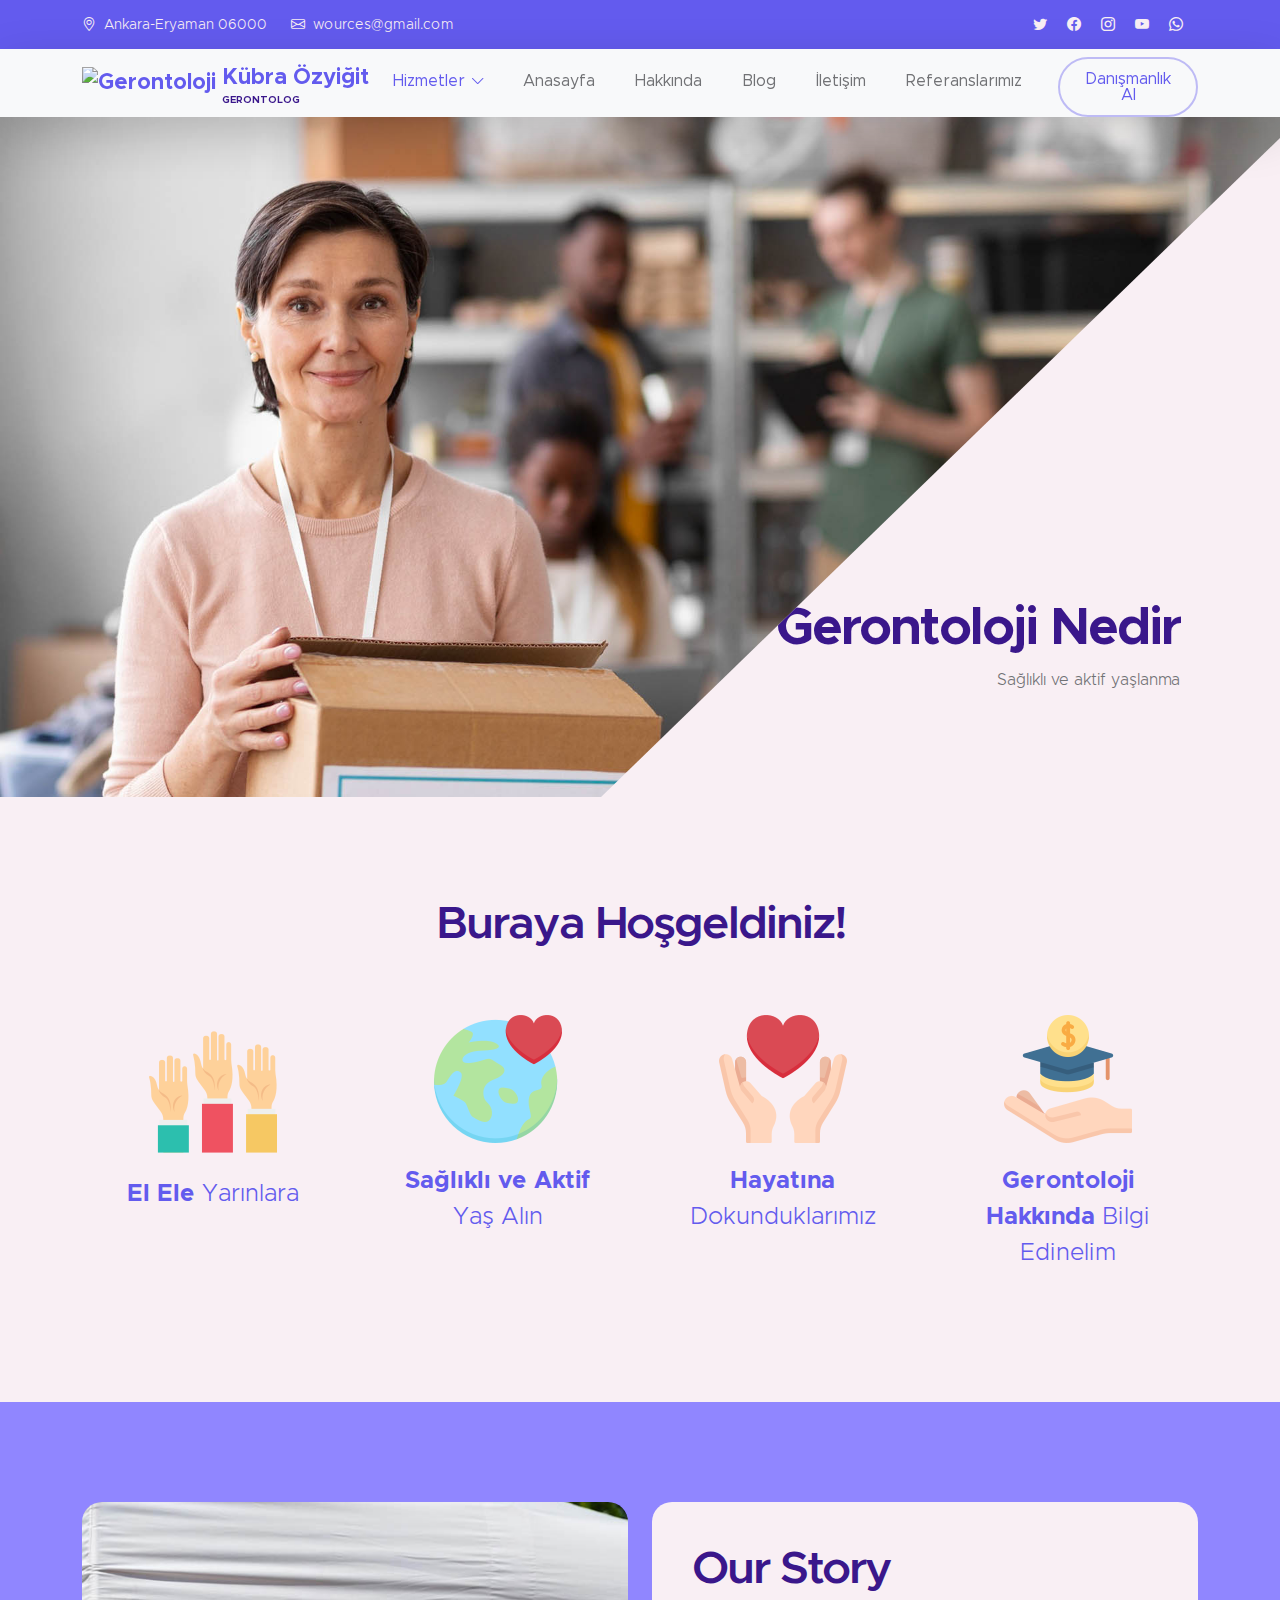
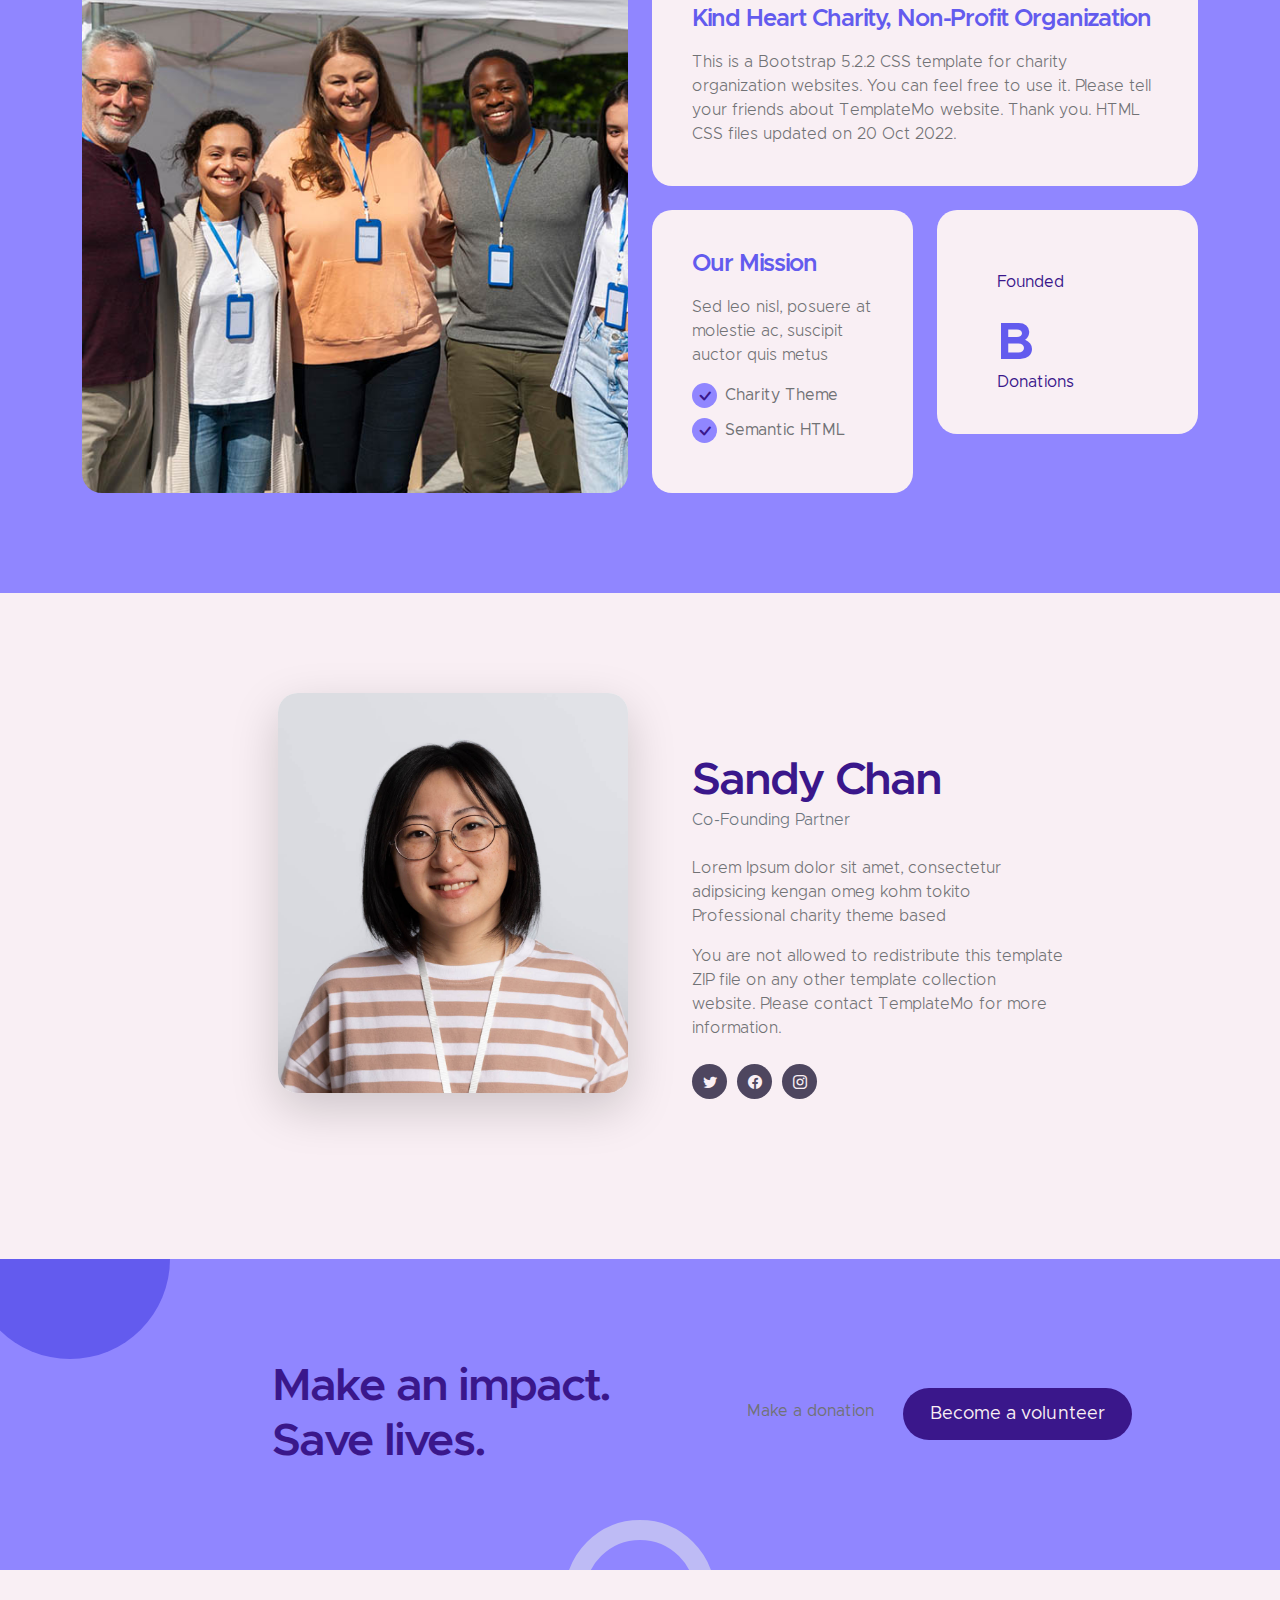
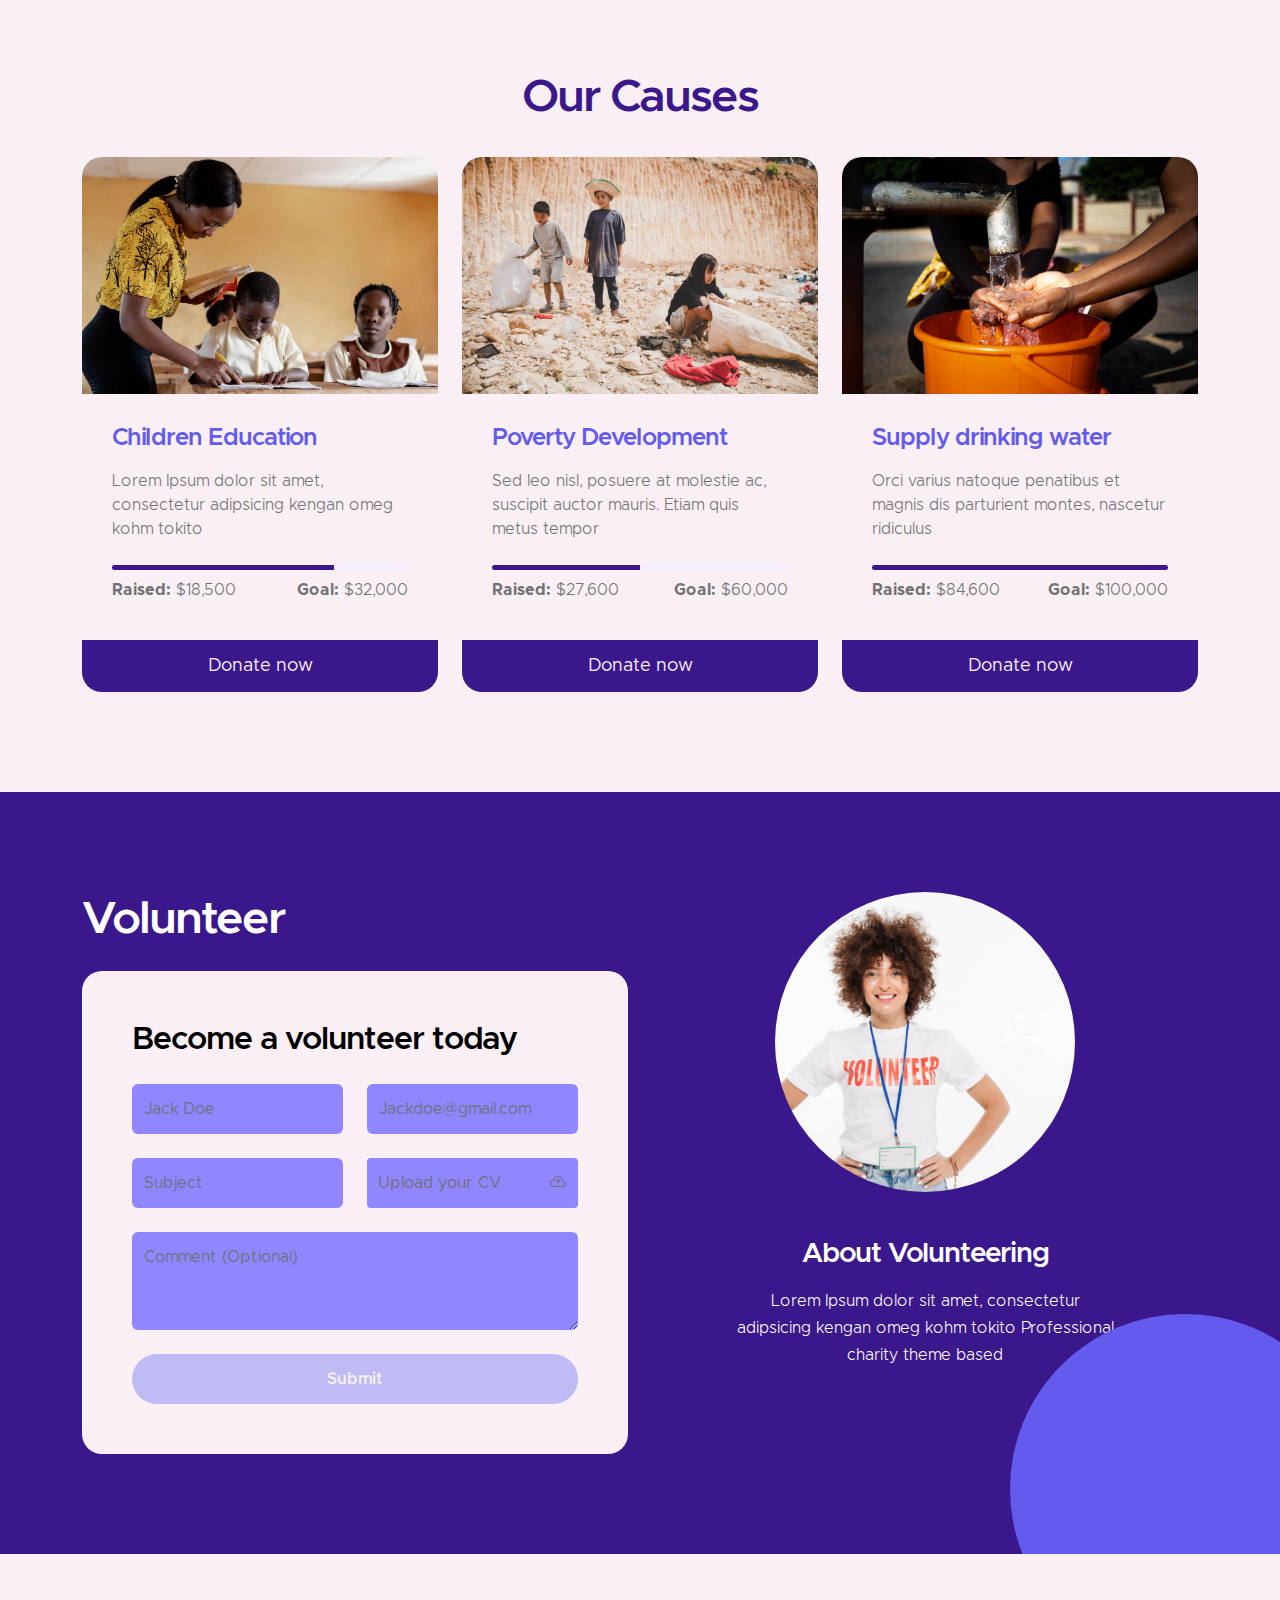
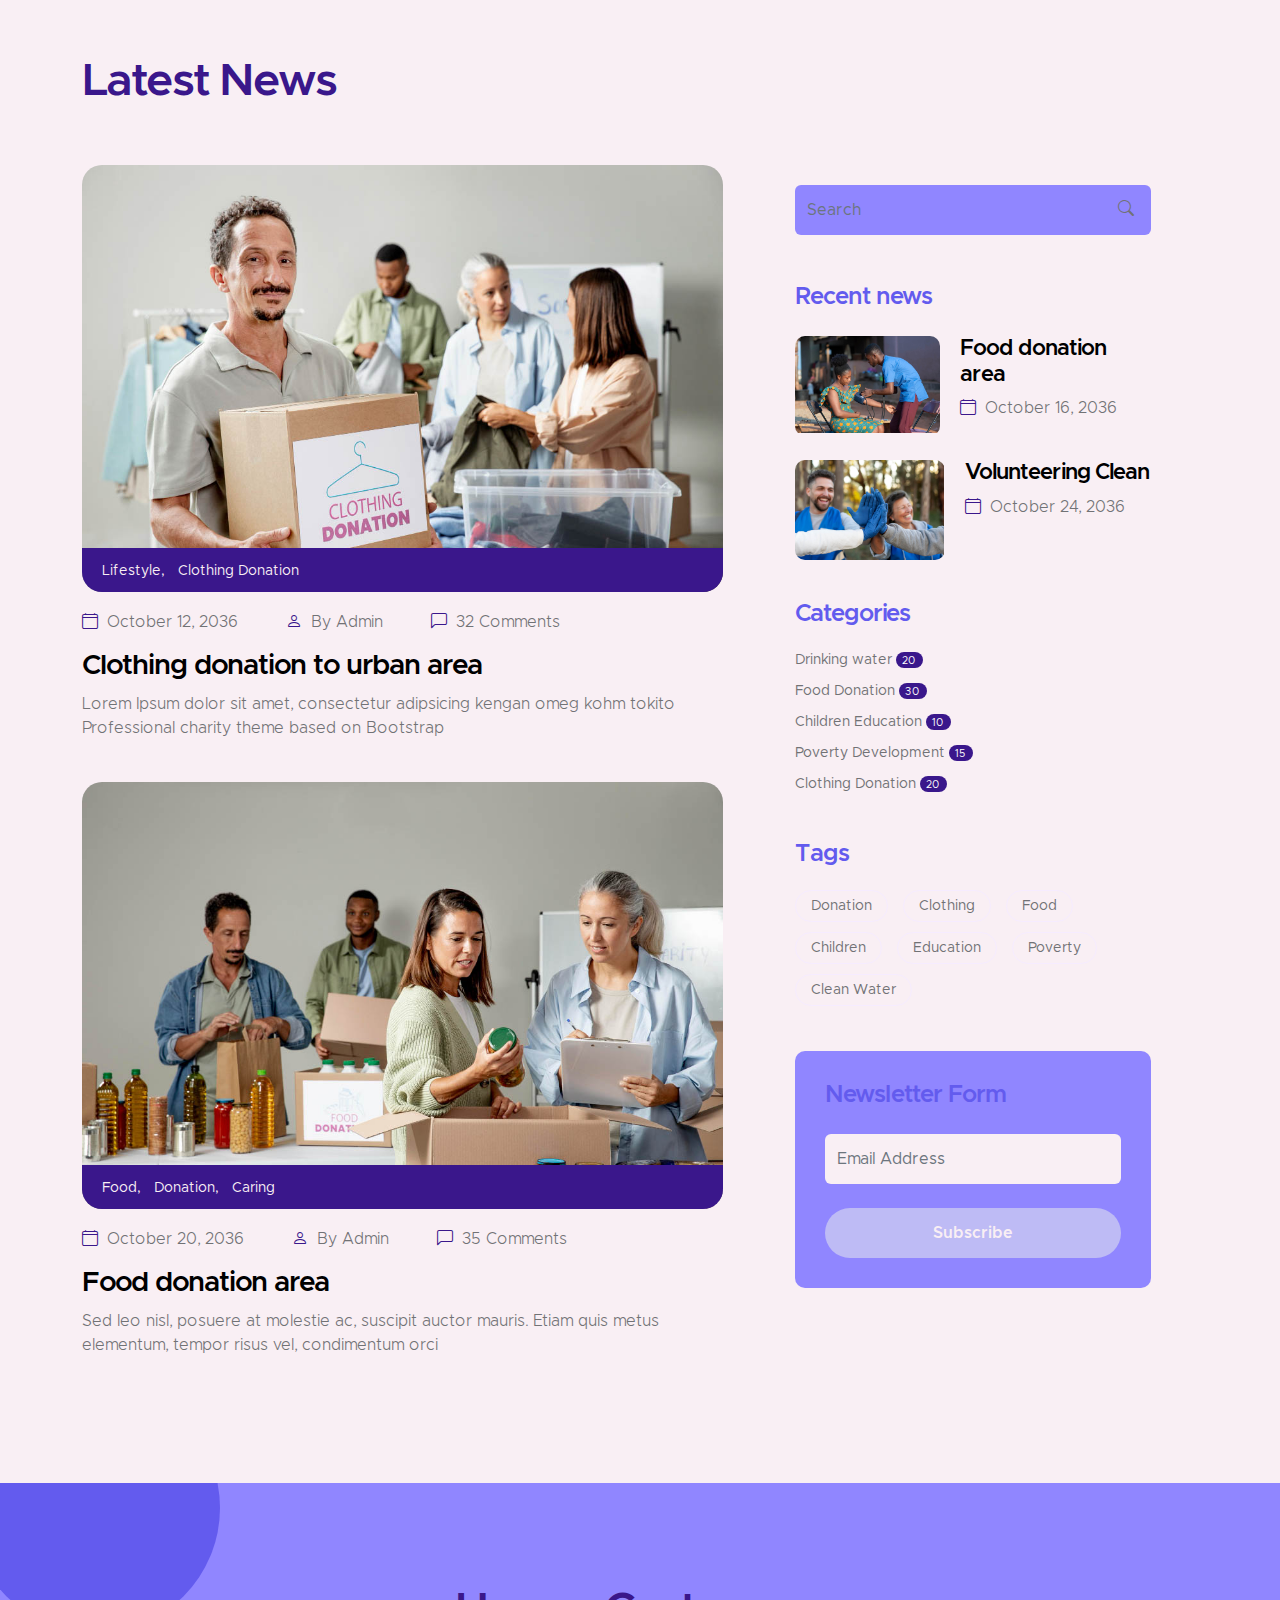
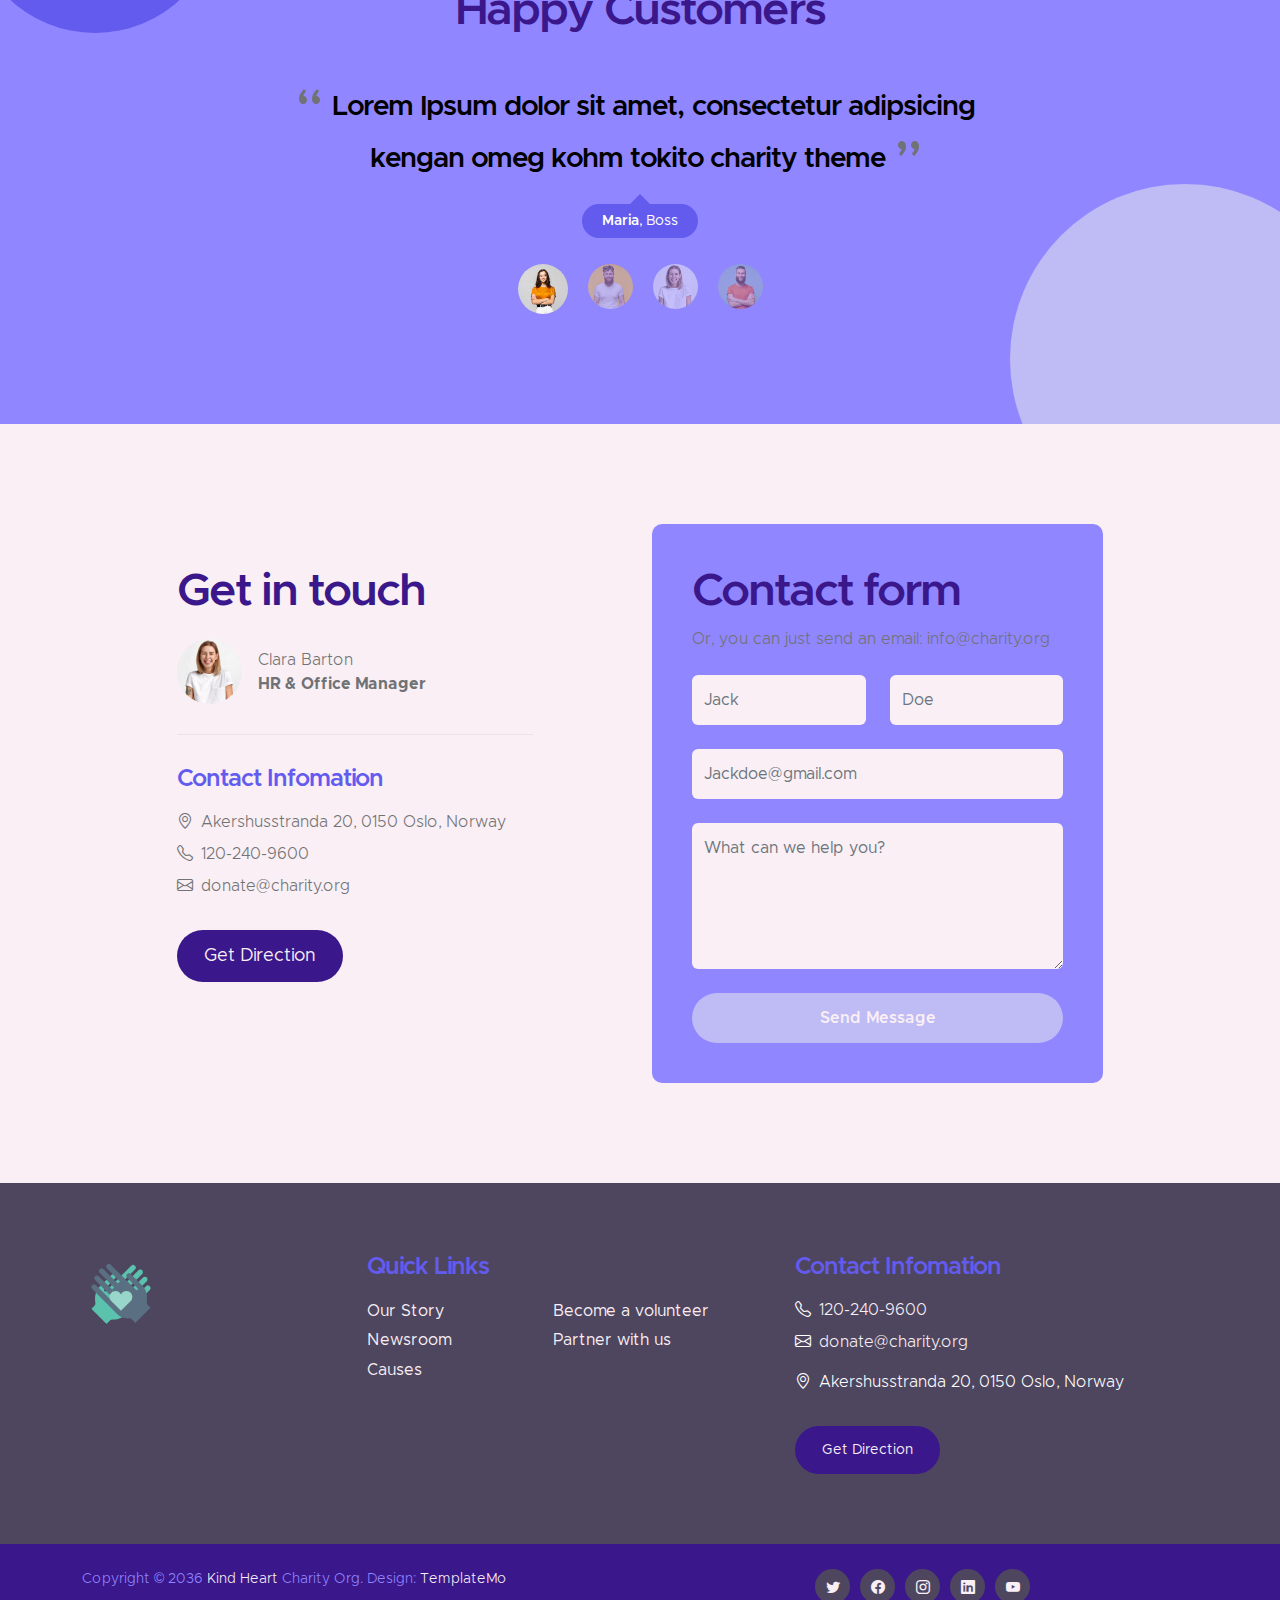
==== index.html @ ab6db96e "Add files via upload" ====
<!doctype html>
<html lang="en">
    <head>
        <meta charset="utf-8">
        <meta name="viewport" content="width=device-width, initial-scale=1">

        <meta name="description" content="">
        <meta name="author" content="">

        <title>Template_1 Bootstrap 5.2.2 CSS</title>

        <!-- CSS FILES -->        
        <link href="css/bootstrap.min.css" rel="stylesheet">

        <link href="css/bootstrap-icons.css" rel="stylesheet">

        <link href="css/index1.css" rel="stylesheet">

    </head>
    
    <body id="section_1">

        <header class="site-header">
            <div class="container">
                <div class="row">
                    
                    <div class="col-lg-8 col-12 d-flex flex-wrap">
                        <p class="d-flex me-4 mb-0">
                            <i class="bi-geo-alt me-2"></i>
                            Ankara-Eryaman 06000
                        </p>

                        <p class="d-flex mb-0">
                            <i class="bi-envelope me-2"></i>

                            <a href="mailto:info@company.com">
                                wources@gmail.com
                            </a>
                        </p>
                    </div>

                    <div class="col-lg-3 col-12 ms-auto d-lg-block d-none">
                        <ul class="social-icon">
                            <li class="social-icon-item">
                                <a href="#" class="social-icon-link bi-twitter"></a>
                            </li>
                            <li class="social-icon-item">
                                <a href="#" class="social-icon-link bi-facebook"></a>
                            </li>
                            <li class="social-icon-item">
                                <a href="#" class="social-icon-link bi-instagram"></a>
                            </li>
                            <li class="social-icon-item">
                                <a href="#" class="social-icon-link bi-youtube"></a>
                            </li>
                            <li class="social-icon-item">
                                <a href="https://www.google.com.tr/" class="social-icon-link bi-whatsapp"></a>
                            </li>
                        </ul>
                    </div>
                </div>
            </div>
        </header>


        <nav class="navbar navbar-expand-lg bg-light shadow-lg">
            <div class="container">
                <a class="navbar-brand" href="index.html">
                    <img src="images/logo.gif" class="logo img-fluid" alt="Gerontoloji">
                    <span>
                        Kübra Özyiğit
                        <small>Gerontolog</small>
                    </span>
                </a>

                <button class="navbar-toggler" type="button" data-bs-toggle="collapse" data-bs-target="#navbarNav" aria-controls="navbarNav" aria-expanded="false" aria-label="Toggle navigation">
                    <span class="navbar-toggler-icon"></span>
                </button>
                <div class="collapse navbar-collapse" id="navbarNav">
                    <ul class="navbar-nav ms-auto">
					
					<li class="nav-item dropdown">
                            <a class="nav-link click-scroll dropdown-toggle" href="#section_5" id="navbarLightDropdownMenuLink" role="button" data-bs-toggle="dropdown" aria-expanded="false">Hizmetler</a>

                            <ul class="dropdown-menu dropdown-menu-light" aria-labelledby="navbarLightDropdownMenuLink">
                                
								<li><a class="dropdown-item" href="news-detail.html">Yüzyüze Danışmanlık</a></li>
                                <li><a class="dropdown-item" href="news-detail.html">Uzaktan Danışmanlık</a></li>
								<li><a class="dropdown-item" href="news-detail.html">Offline Danışmanlık</a></li>
								<li><a class="dropdown-item" href="news-detail.html">Yaşlı yakınınlarına psikososyal danışmanlık</a></li>
								<li><a class="dropdown-item" href="news-detail.html">Aktif ve Sağlıklı Yaşlanma Danışmanlığı</a></li>
								<li><a class="dropdown-item" href="news.html">Yaşlılıkta Beslenme Danışmanlığı</a></li>
                            </ul>
                        </li>
                        <li class="nav-item">
                            <a class="nav-link click-scroll" href="#top">Anasayfa</a>
                        </li>

                        <li class="nav-item">
                            <a class="nav-link click-scroll" href="#section_2">Hakkında</a>
                        </li>

                        <li class="nav-item">
                            <a class="nav-link click-scroll" href="#section_3">Blog</a>
                        </li>

                        <li class="nav-item">
                            <a class="nav-link click-scroll" href="#section_4">İletişim</a>
                        </li>

                        <li class="nav-item">
                            <a class="nav-link click-scroll" href="#section_6">Referanslarımız</a>
                        </li>

                        <li class="nav-item ms-3">
                            <a class="nav-link custom-btn custom-border-btn btn" href="donate.html">Danışmanlık Al</a>
                        </li>
                    </ul>
                </div>
            </div>
        </nav>

        <main>

            <section class="hero-section hero-section-full-height">
                <div class="container-fluid">
                    <div class="row">

                        <div class="col-lg-12 col-12 p-0">
                            <div id="hero-slide" class="carousel carousel-fade slide" data-bs-ride="carousel">
                                <div class="carousel-inner">
                                    <div class="carousel-item active">
                                        <img src="images/slide/volunteer-helping-with-donation-box.jpg" class="carousel-image img-fluid" alt="...">
                                        
                                        <div class="carousel-caption d-flex flex-column justify-content-end">
                                            <h1>Gerontoloji Nedir</h1>
                                            
                                            <p>Sağlıklı ve aktif yaşlanma</p>
                                        </div>
                                    </div>

                                    <div class="carousel-item">
                                        <img src="images/slide/medium-shot-people-collecting-donations.jpg" class="carousel-image img-fluid" alt="...">
                                        
                                        <div class="carousel-caption d-flex flex-column justify-content-end">
                                            <h1>Danışmanlık</h1>
                                            
                                            <p>Neden gerontolojik danışmanlık almalıyız?</p>
                                        </div>
                                    </div>

                                    <div class="carousel-item">
                                        <img src="images/slide/tomkedi.jpg" class="carousel-image img-fluid" alt="...">
                                        
                                        <div class="carousel-caption d-flex flex-column justify-content-end">
                                            <h1>HEY BU BİR KEDİ!</h1>
                                            
                                            <p>Sanırım burada bir kedi var</p>
                                        </div>
                                    </div>
                                </div>

                                <button class="carousel-control-prev" type="button" data-bs-target="#hero-slide" data-bs-slide="prev">
                                    <span class="carousel-control-prev-icon" aria-hidden="true"></span>
                                    <span class="visually-hidden">Previous</span>
                                </button>

                                <button class="carousel-control-next" type="button" data-bs-target="#hero-slide" data-bs-slide="next">
                                    <span class="carousel-control-next-icon" aria-hidden="true"></span>
                                    <span class="visually-hidden">Next</span>
                                </button>
                            </div>
                        </div>

                    </div>
                </div>
            </section>


            <section class="section-padding">
                <div class="container">
                    <div class="row">

                        <div class="col-lg-10 col-12 text-center mx-auto">
                            <h2 class="mb-5">Buraya Hoşgeldiniz!</h2>
                        </div>

                        <div class="col-lg-3 col-md-6 col-12 mb-4 mb-lg-0">
                            <div class="featured-block d-flex justify-content-center align-items-center">
                                <a href="donate.html" class="d-block">
                                    <img src="images/icons/hands.png" class="featured-block-image img-fluid" alt="">

                                    <p class="featured-block-text"><strong>El Ele </strong> Yarınlara</p> 
                                </a>
                            </div>
                        </div>

                        <div class="col-lg-3 col-md-6 col-12 mb-4 mb-lg-0 mb-md-4">
                            <div class="featured-block d-flex justify-content-center align-items-center">
                                <a href="donate.html" class="d-block">
                                    <img src="images/icons/heart.png" class="featured-block-image img-fluid" alt="">

                                    <p class="featured-block-text"><strong>Sağlıklı ve Aktif </strong> Yaş Alın</p>
                                </a>
                            </div>
                        </div>

                        <div class="col-lg-3 col-md-6 col-12 mb-4 mb-lg-0 mb-md-4">
                            <div class="featured-block d-flex justify-content-center align-items-center">
                                <a href="donate.html" class="d-block">
                                    <img src="images/icons/receive.png" class="featured-block-image img-fluid" alt="">

                                    <p class="featured-block-text"><strong>Hayatına </strong>Dokunduklarımız </p>
                                </a>
                            </div>
                        </div>

                        <div class="col-lg-3 col-md-6 col-12 mb-4 mb-lg-0">
                            <div class="featured-block d-flex justify-content-center align-items-center">
                                <a href="donate.html" class="d-block">
                                    <img src="images/icons/scholarship.png" class="featured-block-image img-fluid" alt="">

                                    <p class="featured-block-text"><strong>Gerontoloji  Hakkında  </strong> Bilgi Edinelim</p>
                                </a>
                            </div>
                        </div>

                    </div>
                </div>
            </section>

            <section class="section-padding section-bg" id="section_2">
                <div class="container">
                    <div class="row">

                        <div class="col-lg-6 col-12 mb-5 mb-lg-0">
                            <img src="images/group-people-volunteering-foodbank-poor-people.jpg" class="custom-text-box-image img-fluid" alt="eheh">
                        </div>

                        <div class="col-lg-6 col-12">
                            <div class="custom-text-box">
                                <h2 class="mb-2">Our Story</h2>

                                <h5 class="mb-3">Kind Heart Charity, Non-Profit Organization</h5>

                                <p class="mb-0">This is a Bootstrap 5.2.2 CSS template for charity organization websites. You can feel free to use it. Please tell your friends about TemplateMo website. Thank you. HTML CSS files updated on 20 Oct 2022.</p>
                            </div>
                            
                            <div class="row">
                                <div class="col-lg-6 col-md-6 col-12">
                                    <div class="custom-text-box mb-lg-0">
                                        <h5 class="mb-3">Our Mission</h5>

                                        <p>Sed leo nisl, posuere at molestie ac, suscipit auctor quis metus</p>

                                        <ul class="custom-list mt-2">
                                            <li class="custom-list-item d-flex">
                                                <i class="bi-check custom-text-box-icon me-2"></i>
                                                Charity Theme
                                            </li>

                                            <li class="custom-list-item d-flex">
                                                <i class="bi-check custom-text-box-icon me-2"></i>
                                                Semantic HTML
                                            </li>
                                        </ul>
                                    </div>
                                </div>

                                <div class="col-lg-6 col-md-6 col-12">
                                    <div class="custom-text-box d-flex flex-wrap d-lg-block mb-lg-0">
                                        <div class="counter-thumb"> 
                                            <div class="d-flex">
                                                <span class="counter-number" data-from="1" data-to="2024" data-speed="1000"></span>
                                                <span class="counter-number-text"></span>
                                            </div>

                                            <span class="counter-text">Founded</span>
                                        </div> 

                                        <div class="counter-thumb mt-4"> 
                                            <div class="d-flex">
                                                <span class="counter-number" data-from="1" data-to="999" data-speed="1000"></span>
                                                <span class="counter-number-text">B</span>
                                            </div>

                                            <span class="counter-text">Donations</span>
                                        </div> 
                                    </div>
                                </div>
                            </div>
                        </div>

                    </div>
                </div>
            </section>


            <section class="about-section section-padding">
                <div class="container">
                    <div class="row">

                        <div class="col-lg-6 col-md-5 col-12">
                            <img src="images/portrait-volunteer-who-organized-donations-charity.jpg" class="about-image ms-lg-auto bg-light shadow-lg img-fluid" alt="">
                        </div>

                        <div class="col-lg-5 col-md-7 col-12">
                            <div class="custom-text-block">
                                <h2 class="mb-0">Sandy Chan</h2>

                                <p class="text-muted mb-lg-4 mb-md-4">Co-Founding Partner</p>

                                <p>Lorem Ipsum dolor sit amet, consectetur adipsicing kengan omeg kohm tokito Professional charity theme based</p>

                                <p>You are not allowed to redistribute this template ZIP file on any other template collection website. Please contact TemplateMo for more information.</p>

                                <ul class="social-icon mt-4">
                                    <li class="social-icon-item">
                                        <a href="#" class="social-icon-link bi-twitter"></a>
                                    </li>

                                    <li class="social-icon-item">
                                        <a href="#" class="social-icon-link bi-facebook"></a>
                                    </li>

                                    <li class="social-icon-item">
                                        <a href="#" class="social-icon-link bi-instagram"></a>
                                    </li>
                                </ul>
                            </div>
                        </div>

                    </div>
                </div>
            </section>

            <section class="cta-section section-padding section-bg">
                <div class="container">
                    <div class="row justify-content-center align-items-center">

                        <div class="col-lg-5 col-12 ms-auto">
                            <h2 class="mb-0">Make an impact. <br> Save lives.</h2>
                        </div>

                        <div class="col-lg-5 col-12">
                            <a href="#" class="me-4">Make a donation</a>

                            <a href="#section_4" class="custom-btn btn smoothscroll">Become a volunteer</a>
                        </div>

                    </div>
                </div>
            </section>


            <section class="section-padding" id="section_3">
                <div class="container">
                    <div class="row">

                        <div class="col-lg-12 col-12 text-center mb-4">
                            <h2>Our Causes</h2>
                        </div>

                        <div class="col-lg-4 col-md-6 col-12 mb-4 mb-lg-0">
                            <div class="custom-block-wrap">
                                <img src="images/causes/group-african-kids-paying-attention-class.jpg" class="custom-block-image img-fluid" alt="">

                                <div class="custom-block">
                                    <div class="custom-block-body">
                                        <h5 class="mb-3">Children Education</h5>

                                        <p>Lorem Ipsum dolor sit amet, consectetur adipsicing kengan omeg kohm tokito</p>

                                        <div class="progress mt-4">
                                            <div class="progress-bar w-75" role="progressbar" aria-valuenow="75" aria-valuemin="0" aria-valuemax="100"></div>
                                        </div>

                                        <div class="d-flex align-items-center my-2">
                                            <p class="mb-0">
                                                <strong>Raised:</strong>
                                                $18,500
                                            </p>

                                            <p class="ms-auto mb-0">
                                                <strong>Goal:</strong>
                                                $32,000
                                            </p>
                                        </div>
                                    </div>

                                    <a href="donate.html" class="custom-btn btn">Donate now</a>
                                </div>
                            </div>
                        </div>

                        <div class="col-lg-4 col-md-6 col-12 mb-4 mb-lg-0">
                            <div class="custom-block-wrap">
                                <img src="images/causes/poor-child-landfill-looks-forward-with-hope.jpg" class="custom-block-image img-fluid" alt="">

                                <div class="custom-block">
                                    <div class="custom-block-body">
                                        <h5 class="mb-3">Poverty Development</h5>

                                        <p>Sed leo nisl, posuere at molestie ac, suscipit auctor mauris. Etiam quis metus tempor</p>

                                        <div class="progress mt-4">
                                            <div class="progress-bar w-50" role="progressbar" aria-valuenow="50" aria-valuemin="0" aria-valuemax="100"></div>
                                        </div>

                                        <div class="d-flex align-items-center my-2">
                                            <p class="mb-0">
                                                <strong>Raised:</strong>
                                                $27,600
                                            </p>

                                            <p class="ms-auto mb-0">
                                                <strong>Goal:</strong>
                                                $60,000
                                            </p>
                                        </div>
                                    </div>

                                    <a href="donate.html" class="custom-btn btn">Donate now</a>
                                </div>
                            </div>
                        </div>

                        <div class="col-lg-4 col-md-6 col-12">
                            <div class="custom-block-wrap">
                                <img src="images/causes/african-woman-pouring-water-recipient-outdoors.jpg" class="custom-block-image img-fluid" alt="">

                                <div class="custom-block">
                                    <div class="custom-block-body">
                                        <h5 class="mb-3">Supply drinking water</h5>

                                        <p>Orci varius natoque penatibus et magnis dis parturient montes, nascetur ridiculus</p>

                                        <div class="progress mt-4">
                                            <div class="progress-bar w-100" role="progressbar" aria-valuenow="100" aria-valuemin="0" aria-valuemax="100"></div>
                                        </div>

                                        <div class="d-flex align-items-center my-2">
                                            <p class="mb-0">
                                                <strong>Raised:</strong>
                                                $84,600
                                            </p>

                                            <p class="ms-auto mb-0">
                                                <strong>Goal:</strong>
                                                $100,000
                                            </p>
                                        </div>
                                    </div>

                                    <a href="donate.html" class="custom-btn btn">Donate now</a>
                                </div>
                            </div>
                        </div>

                    </div>
                </div>
            </section>

            <section class="volunteer-section section-padding" id="section_4">
                <div class="container">
                    <div class="row">

                        <div class="col-lg-6 col-12">
                            <h2 class="text-white mb-4">Volunteer</h2>

                            <form class="custom-form volunteer-form mb-5 mb-lg-0" action="#" method="post" role="form">
                                <h3 class="mb-4">Become a volunteer today</h3>

                                <div class="row">
                                    <div class="col-lg-6 col-12">
                                        <input type="text" name="volunteer-name" id="volunteer-name" class="form-control" placeholder="Jack Doe" required>
                                    </div>

                                    <div class="col-lg-6 col-12">    
                                        <input type="email" name="volunteer-email" id="volunteer-email" pattern="[^ @]*@[^ @]*" class="form-control" placeholder="Jackdoe@gmail.com" required>
                                    </div>

                                    <div class="col-lg-6 col-12">
                                        <input type="text" name="volunteer-subject" id="volunteer-subject" class="form-control" placeholder="Subject" required>
                                    </div>

                                    <div class="col-lg-6 col-12">
                                        <div class="input-group input-group-file">
                                            <input type="file" class="form-control" id="inputGroupFile02">
                                            
                                            <label class="input-group-text" for="inputGroupFile02">Upload your CV</label>

                                            <i class="bi-cloud-arrow-up ms-auto"></i>
                                        </div>
                                    </div>
                                </div>

                                <textarea name="volunteer-message" rows="3" class="form-control" id="volunteer-message" placeholder="Comment (Optional)"></textarea>

                                <button type="submit" class="form-control">Submit</button>
                            </form>
                        </div>

                        <div class="col-lg-6 col-12">
                            <img src="images/smiling-casual-woman-dressed-volunteer-t-shirt-with-badge.jpg" class="volunteer-image img-fluid" alt="">

                            <div class="custom-block-body text-center">
                                <h4 class="text-white mt-lg-3 mb-lg-3">About Volunteering</h4>

                                <p class="text-white">Lorem Ipsum dolor sit amet, consectetur adipsicing kengan omeg kohm tokito Professional charity theme based</p>
                            </div>
                        </div>

                    </div>
                </div>
            </section>

            <section class="news-section section-padding" id="section_5">
                <div class="container">
                    <div class="row">

                        <div class="col-lg-12 col-12 mb-5">
                            <h2>Latest News</h2>
                        </div>

                        <div class="col-lg-7 col-12">
                            <div class="news-block">
                                <div class="news-block-top">
                                    <a href="news-detail.html">
                                        <img src="images/news/medium-shot-volunteers-with-clothing-donations.jpg" class="news-image img-fluid" alt="">
                                    </a>

                                    <div class="news-category-block">
                                        <a href="#" class="category-block-link">
                                            Lifestyle,
                                        </a>

                                        <a href="#" class="category-block-link">
                                            Clothing Donation
                                        </a>
                                    </div>
                                </div>

                                <div class="news-block-info">
                                    <div class="d-flex mt-2">
                                        <div class="news-block-date">
                                            <p>
                                                <i class="bi-calendar4 custom-icon me-1"></i>
                                                October 12, 2036
                                            </p>
                                        </div>

                                        <div class="news-block-author mx-5">
                                            <p>
                                                <i class="bi-person custom-icon me-1"></i>
                                                By Admin
                                            </p>
                                        </div>

                                        <div class="news-block-comment">
                                            <p>
                                                <i class="bi-chat-left custom-icon me-1"></i>
                                                32 Comments
                                            </p>
                                        </div>
                                    </div>

                                    <div class="news-block-title mb-2">
                                        <h4><a href="news-detail.html" class="news-block-title-link">Clothing donation to urban area</a></h4>
                                    </div>

                                    <div class="news-block-body">
                                        <p>Lorem Ipsum dolor sit amet, consectetur adipsicing kengan omeg kohm tokito Professional charity theme based on Bootstrap</p>
                                    </div>
                                </div>
                            </div>

                            <div class="news-block mt-3">
                                <div class="news-block-top">
                                    <a href="news-detail.html">
                                        <img src="images/news/medium-shot-people-collecting-foodstuff.jpg" class="news-image img-fluid" alt="">
                                    </a>

                                    <div class="news-category-block">
                                        <a href="#" class="category-block-link">
                                            Food,
                                        </a>

                                        <a href="#" class="category-block-link">
                                            Donation,
                                        </a>

                                        <a href="#" class="category-block-link">
                                            Caring
                                        </a>
                                    </div>
                                </div>

                                <div class="news-block-info">
                                    <div class="d-flex mt-2">
                                        <div class="news-block-date">
                                            <p>
                                                <i class="bi-calendar4 custom-icon me-1"></i>
                                                October 20, 2036
                                            </p>
                                        </div>

                                        <div class="news-block-author mx-5">
                                            <p>
                                                <i class="bi-person custom-icon me-1"></i>
                                                By Admin
                                            </p>
                                        </div>

                                        <div class="news-block-comment">
                                            <p>
                                                <i class="bi-chat-left custom-icon me-1"></i>
                                                35 Comments
                                            </p>
                                        </div>
                                    </div>

                                    <div class="news-block-title mb-2">
                                        <h4><a href="news-detail.html" class="news-block-title-link">Food donation area</a></h4>
                                    </div>

                                    <div class="news-block-body">
                                        <p>Sed leo nisl, posuere at molestie ac, suscipit auctor mauris. Etiam quis metus elementum, tempor risus vel, condimentum orci</p>
                                    </div>
                                </div>
                            </div>
                        </div>

                        <div class="col-lg-4 col-12 mx-auto">
                            <form class="custom-form search-form" action="#" method="get" role="form">
                                <input name="search" type="search" class="form-control" id="search" placeholder="Search" aria-label="Search">

                                <button type="submit" class="form-control">
                                    <i class="bi-search"></i>
                                </button>
                            </form>

                            <h5 class="mt-5 mb-3">Recent news</h5>

                            <div class="news-block news-block-two-col d-flex mt-4">
                                <div class="news-block-two-col-image-wrap">
                                    <a href="news-detail.html">
                                        <img src="images/news/africa-humanitarian-aid-doctor.jpg" class="news-image img-fluid" alt="">
                                    </a>
                                </div>

                                <div class="news-block-two-col-info">
                                    <div class="news-block-title mb-2">
                                        <h6><a href="news-detail.html" class="news-block-title-link">Food donation area</a></h6>
                                    </div>

                                    <div class="news-block-date">
                                        <p>
                                            <i class="bi-calendar4 custom-icon me-1"></i>
                                            October 16, 2036
                                        </p>
                                    </div>
                                </div>
                            </div>

                            <div class="news-block news-block-two-col d-flex mt-4">
                                <div class="news-block-two-col-image-wrap">
                                    <a href="news-detail.html">
                                        <img src="images/news/close-up-happy-people-working-together.jpg" class="news-image img-fluid" alt="">
                                    </a>
                                </div>

                                <div class="news-block-two-col-info">
                                    <div class="news-block-title mb-2">
                                        <h6><a href="news-detail.html" class="news-block-title-link">Volunteering Clean</a></h6>
                                    </div>

                                    <div class="news-block-date">
                                        <p>
                                            <i class="bi-calendar4 custom-icon me-1"></i>
                                            October 24, 2036
                                        </p>
                                    </div>
                                </div>
                            </div>

                            <div class="category-block d-flex flex-column">
                                <h5 class="mb-3">Categories</h5>

                                <a href="#" class="category-block-link">
                                    Drinking water
                                    <span class="badge">20</span>
                                </a>

                                <a href="#" class="category-block-link">
                                    Food Donation
                                    <span class="badge">30</span>
                                </a>

                                <a href="#" class="category-block-link">
                                    Children Education
                                    <span class="badge">10</span>
                                </a>

                                <a href="#" class="category-block-link">
                                    Poverty Development
                                    <span class="badge">15</span>
                                </a>

                                <a href="#" class="category-block-link">
                                    Clothing Donation
                                    <span class="badge">20</span>
                                </a>
                            </div>

                            <div class="tags-block">
                                <h5 class="mb-3">Tags</h5>

                                <a href="#" class="tags-block-link">
                                    Donation
                                </a>

                                <a href="#" class="tags-block-link">
                                    Clothing
                                </a>

                                <a href="#" class="tags-block-link">
                                    Food
                                </a>

                                <a href="#" class="tags-block-link">
                                    Children
                                </a>

                                <a href="#" class="tags-block-link">
                                    Education
                                </a>

                                <a href="#" class="tags-block-link">
                                    Poverty
                                </a>

                                <a href="#" class="tags-block-link">
                                    Clean Water
                                </a>
                            </div>

                            <form class="custom-form subscribe-form" action="#" method="get" role="form">
                                <h5 class="mb-4">Newsletter Form</h5>

                                <input type="email" name="subscribe-email" id="subscribe-email" pattern="[^ @]*@[^ @]*" class="form-control" placeholder="Email Address" required>

                                <div class="col-lg-12 col-12">
                                    <button type="submit" class="form-control">Subscribe</button>
                                </div>
                            </form>
                        </div>

                    </div>
                </div>
            </section>


            <section class="testimonial-section section-padding section-bg">
                <div class="container">
                    <div class="row">

                        <div class="col-lg-8 col-12 mx-auto">
                            <h2 class="mb-lg-3">Happy Customers</h2>
                            
                                <div id="testimonial-carousel" class="carousel carousel-fade slide" data-bs-ride="carousel">

                                    <div class="carousel-inner">
                                        <div class="carousel-item active">
                                           <div class="carousel-caption">
                                                <h4 class="carousel-title">Lorem Ipsum dolor sit amet, consectetur adipsicing kengan omeg kohm tokito charity theme</h4>

                                                <small class="carousel-name"><span class="carousel-name-title">Maria</span>, Boss</small>
                                           </div>
                                        </div>

                                        <div class="carousel-item">
                                            <div class="carousel-caption">
                                                <h4 class="carousel-title">Sed leo nisl, posuere at molestie ac, suscipit auctor mauris quis metus tempor orci</h4>

                                                <small class="carousel-name"><span class="carousel-name-title">Thomas</span>, Partner</small>
                                            </div>
                                        </div>

                                        <div class="carousel-item">
                                            <div class="carousel-caption">
                                                <h4 class="carousel-title">Lorem Ipsum dolor sit amet, consectetur adipsicing kengan omeg kohm tokito charity theme</h4>

                                                <small class="carousel-name"><span class="carousel-name-title">Jane</span>, Advisor</small>
                                            </div>
                                        </div>

                                        <div class="carousel-item">
                                            <div class="carousel-caption">
                                                <h4 class="carousel-title">Sed leo nisl, posuere at molestie ac, suscipit auctor mauris quis metus tempor orci</h4>

                                                <small class="carousel-name"><span class="carousel-name-title">Bob</span>, Entreprenuer</small>
                                           </div>
                                        </div>

                                          <ol class="carousel-indicators">
                                               <li data-bs-target="#testimonial-carousel" data-bs-slide-to="0" class="active">
                                                    <img src="images/avatar/portrait-beautiful-young-woman-standing-grey-wall.jpg" class="img-fluid rounded-circle avatar-image" alt="avatar">
                                               </li>

                                               <li data-bs-target="#testimonial-carousel" data-bs-slide-to="1" class="">
                                                    <img src="images/avatar/portrait-young-redhead-bearded-male.jpg" class="img-fluid rounded-circle avatar-image" alt="avatar">
                                               </li>

                                               <li data-bs-target="#testimonial-carousel" data-bs-slide-to="2" class="">
                                                    <img src="images/avatar/pretty-blonde-woman-wearing-white-t-shirt.jpg" class="img-fluid rounded-circle avatar-image" alt="avatar">
                                               </li>

                                               <li data-bs-target="#testimonial-carousel" data-bs-slide-to="3" class="">
                                                    <img src="images/avatar/studio-portrait-emotional-happy-funny.jpg" class="img-fluid rounded-circle avatar-image" alt="avatar">
                                               </li>
                                          </ol>

                                 </div>
                            </div>
                        </div>

                    </div>
                </div>
            </section>


            <section class="contact-section section-padding" id="section_6">
                <div class="container">
                    <div class="row">

                        <div class="col-lg-4 col-12 ms-auto mb-5 mb-lg-0">
                            <div class="contact-info-wrap">
                                <h2>Get in touch</h2>

                                <div class="contact-image-wrap d-flex flex-wrap">
                                    <img src="images/avatar/pretty-blonde-woman-wearing-white-t-shirt.jpg" class="img-fluid avatar-image" alt="">

                                    <div class="d-flex flex-column justify-content-center ms-3">
                                        <p class="mb-0">Clara Barton</p>
                                        <p class="mb-0"><strong>HR & Office Manager</strong></p>
                                    </div>
                                </div>

                                <div class="contact-info">
                                    <h5 class="mb-3">Contact Infomation</h5>

                                    <p class="d-flex mb-2">
                                        <i class="bi-geo-alt me-2"></i>
                                        Akershusstranda 20, 0150 Oslo, Norway
                                    </p>

                                    <p class="d-flex mb-2">
                                        <i class="bi-telephone me-2"></i>

                                        <a href="tel: 120-240-9600">
                                            120-240-9600
                                        </a>
                                    </p>

                                    <p class="d-flex">
                                        <i class="bi-envelope me-2"></i>

                                        <a href="mailto:info@yourgmail.com">
                                            donate@charity.org
                                        </a>
                                    </p>

                                    <a href="#" class="custom-btn btn mt-3">Get Direction</a>
                                </div>
                            </div>
                        </div>

                        <div class="col-lg-5 col-12 mx-auto">
                            <form class="custom-form contact-form" action="#" method="post" role="form">
                                <h2>Contact form</h2>

                                <p class="mb-4">Or, you can just send an email:
                                    <a href="#">info@charity.org</a>
                                </p>
                                <div class="row">
                                    <div class="col-lg-6 col-md-6 col-12">
                                        <input type="text" name="first-name" id="first-name" class="form-control" placeholder="Jack" required>
                                    </div>

                                    <div class="col-lg-6 col-md-6 col-12">
                                        <input type="text" name="last-name" id="last-name" class="form-control" placeholder="Doe" required>
                                    </div>
                                </div>

                                <input type="email" name="email" id="email" pattern="[^ @]*@[^ @]*" class="form-control" placeholder="Jackdoe@gmail.com" required>

                                <textarea name="message" rows="5" class="form-control" id="message" placeholder="What can we help you?"></textarea>

                                <button type="submit" class="form-control">Send Message</button>
                            </form>
                        </div>

                    </div>
                </div>
            </section>
        </main>

        <footer class="site-footer">
            <div class="container">
                <div class="row">
                    <div class="col-lg-3 col-12 mb-4">
                        <img src="images/logo.png" class="logo img-fluid" alt="">
                    </div>

                    <div class="col-lg-4 col-md-6 col-12 mb-4">
                        <h5 class="site-footer-title mb-3">Quick Links</h5>

                        <ul class="footer-menu">
                            <li class="footer-menu-item"><a href="#" class="footer-menu-link">Our Story</a></li>

                            <li class="footer-menu-item"><a href="#" class="footer-menu-link">Newsroom</a></li>

                            <li class="footer-menu-item"><a href="#" class="footer-menu-link">Causes</a></li>

                            <li class="footer-menu-item"><a href="#" class="footer-menu-link">Become a volunteer</a></li>

                            <li class="footer-menu-item"><a href="#" class="footer-menu-link">Partner with us</a></li>
                        </ul>
                    </div>

                    <div class="col-lg-4 col-md-6 col-12 mx-auto">
                        <h5 class="site-footer-title mb-3">Contact Infomation</h5>

                        <p class="text-white d-flex mb-2">
                            <i class="bi-telephone me-2"></i>

                            <a href="tel: 120-240-9600" class="site-footer-link">
                                120-240-9600
                            </a>
                        </p>

                        <p class="text-white d-flex">
                            <i class="bi-envelope me-2"></i>

                            <a href="mailto:info@yourgmail.com" class="site-footer-link">
                                donate@charity.org
                            </a>
                        </p>

                        <p class="text-white d-flex mt-3">
                            <i class="bi-geo-alt me-2"></i>
                            Akershusstranda 20, 0150 Oslo, Norway
                        </p>

                        <a href="#" class="custom-btn btn mt-3">Get Direction</a>
                    </div>
                </div>
            </div>

            <div class="site-footer-bottom">
                <div class="container">
                    <div class="row">

                        <div class="col-lg-6 col-md-7 col-12">
                            <p class="copyright-text mb-0">Copyright © 2036 <a href="#">Kind Heart</a> Charity Org.
                        	Design: <a href="https://templatemo.com" target="_blank">TemplateMo</a></p>
                        </div>
                        
                        <div class="col-lg-6 col-md-5 col-12 d-flex justify-content-center align-items-center mx-auto">
                            <ul class="social-icon">
                                <li class="social-icon-item">
                                    <a href="#" class="social-icon-link bi-twitter"></a>
                                </li>

                                <li class="social-icon-item">
                                    <a href="#" class="social-icon-link bi-facebook"></a>
                                </li>

                                <li class="social-icon-item">
                                    <a href="#" class="social-icon-link bi-instagram"></a>
                                </li>

                                <li class="social-icon-item">
                                    <a href="#" class="social-icon-link bi-linkedin"></a>
                                </li>

                                <li class="social-icon-item">
                                    <a href="https://youtube.com/templatemo" class="social-icon-link bi-youtube"></a>
                                </li>
                            </ul>
                        </div>
                        
                    </div>
                </div>
            </div>
        </footer>

        <!-- JAVASCRIPT FILES -->
        <script src="js/jquery.min.js"></script>
        <script src="js/bootstrap.min.js"></script>
        <script src="js/jquery.sticky.js"></script>
        <script src="js/click-scroll.js"></script>
        <script src="js/counter.js"></script>
        <script src="js/custom.js"></script>

    </body>
</html>
---- css/index1.css ----
@font-face {
    font-family: 'Metropolis';
    src: url('../fonts/Metropolis/Metropolis-Regular.woff2') format('woff2'),
        url('../fonts/Metropolis/Metropolis-Regular.woff') format('woff');
    font-weight: normal;
    font-style: normal;
    font-display: swap;
}

@font-face {
    font-family: 'Metropolis';
    src: url('../fonts/Metropolis/Metropolis-Light.woff2') format('woff2'),
        url('../fonts/Metropolis/Metropolis-Light.woff') format('woff');
    font-weight: 300;
    font-style: normal;
    font-display: swap;
}

@font-face {
    font-family: 'Metropolis';
    src: url('../fonts/Metropolis/Metropolis-SemiBold.woff2') format('woff2'),
        url('../fonts/Metropolis/Metropolis-SemiBold.woff') format('woff');
    font-weight: 600;
    font-style: normal;
    font-display: swap;
}

@font-face {
    font-family: 'Metropolis';
    src: url('../fonts/Metropolis/Metropolis-Bold.woff2') format('woff2'),
        url('../fonts/Metropolis/Metropolis-Bold.woff') format('woff');
    font-weight: bold;
    font-style: normal;
    font-display: swap;
}

/*---------------------------------------
  Custom prop. color palette              
-----------------------------------------*/

:root {
  --white-color:                  #F9EFF4;	/*ARKAPLAN RENGİ*/
  --primary-color:                #635BEE;	/*MOR RENKLER*/
  --secondary-color:              #3A178B;  /*MOR RENKLER*/
  --section-bg-color:             #9086FF;  /*MOR RENKLER*/
  --site-footer-bg-color:         #4e465f;	/*KARARTILMIŞ MOR RENKLER*/
  --custom-btn-bg-color:          #bebbf5;	/*KARARTILMIŞ MOR RENKLER*/
  --custom-btn-bg-hover-color:    #3A178B;	
  --dark-color:                   #000000;
  --p-color:                      #717275;
  --border-color:                 #f6ecff;

  --body-font-family:             'Metropolis', sans-serif;

  --h1-font-size:                 52px;
  --h2-font-size:                 46px;
  --h3-font-size:                 32px;
  --h4-font-size:                 28px;
  --h5-font-size:                 24px;
  --h6-font-size:                 22px;
  --p-font-size:                  16px;
  --btn-font-size:                18px;
  --copyright-font-size:          14px;

  --border-radius-large:          100px;
  --border-radius-medium:         20px;
  --border-radius-small:          10px;

  --font-weight-light:            300;
  --font-weight-normal:           400;
  --font-weight-semibold:         600;
  --font-weight-bold:             700;
}

body {
  background-color: var(--white-color);
  font-family: var(--body-font-family); 
}


/*---------------------------------------
  TYPOGRAPHY               
-----------------------------------------*/

h2,
h3,
h4,
h5,
h6 {
  color: var(--dark-color);
}

h1,
h2,
h3,
h4,
h5,
h6 {
  font-weight: var(--font-weight-semibold);
  letter-spacing: -1px;
}

h1 {
  font-size: var(--h1-font-size);
  font-weight: var(--font-weight-bold);
  letter-spacing: -2px;
}

h2 {
  color: var(--secondary-color);
  font-size: var(--h2-font-size);
  letter-spacing: -2px;
}

h3 {
  font-size: var(--h3-font-size);
}

h4 {
  font-size: var(--h4-font-size);
}

h5 {
  color: var(--primary-color);
  font-size: var(--h5-font-size);
}

h6 {
  font-size: var(--h6-font-size);
}

p {
  color: var(--p-color);
  font-size: var(--p-font-size);
  font-weight: var(--font-weight-light);
}

ul li {
  color: var(--p-color);
  font-size: var(--p-font-size);
  font-weight: var(--font-weight-normal);
}

a, 
button {
  touch-action: manipulation;
  transition: all 0.3s;
}

a {
  color: var(--p-color);
  text-decoration: none;
}

a:hover {
  color: var(--primary-color);
}

b,
strong {
  font-weight: var(--font-weight-bold);
}


/*---------------------------------------
  SECTION               
-----------------------------------------*/
.section-padding {
  padding-top: 100px;
  padding-bottom: 100px;
}

.section-bg {
  background-color: var(--section-bg-color);
}

.section-overlay {
  background: rgba(0, 0, 0, 0.35);
  position: absolute;
  top: 0;
  left: 0;
  pointer-events: none;
  width: 100%;
  height: 100%;
}

.section-overlay + .container {
  position: relative;
}


/*---------------------------------------
  CUSTOM BLOCK               
-----------------------------------------*/
.custom-block-wrap {
  background: var(--white-color);
  border-radius: var(--border-radius-medium);
  position: relative;
  overflow: hidden;
  transition: all 0.5s;
}

.custom-block-wrap:hover {
  box-shadow: 0 1rem 3rem rgba(0,0,0,.175);
}

.custom-block-body {
  padding: 30px;
}

.custom-block-image {
  display: block;
  width: 100%;
  height: 100%;
  object-fit: cover;
}

.custom-block .custom-btn {
  border-radius: 0;
  display: block;
}


/*---------------------------------------
  PROGRESS BAR               
-----------------------------------------*/
.progress {
  background: var(--border-color);
  height: 5px;
}

.progress-bar {
  background: var(--secondary-color);
}


/*---------------------------------------
  CUSTOM ICON COLOR               
-----------------------------------------*/
.custom-icon {
  color: var(--secondary-color);
}


/*---------------------------------------
  CUSTOM LIST               
-----------------------------------------*/
.custom-list {
  margin-bottom: 0;
  padding-left: 0;
}

.custom-list-item {
  list-style: none;
  margin-top: 10px;
  margin-bottom: 10px;
}


/*---------------------------------------
  CUSTOM TEXT BOX               
-----------------------------------------*/
.custom-text-box {
  background: var(--white-color);
  border-radius: var(--border-radius-medium);
  margin-bottom: 24px;
  padding: 40px;
}

.custom-text-box-image {
  border-radius: var(--border-radius-medium);
  width: 100%;
  height: 100%;
  object-fit: cover;
}

.custom-text-box-icon {
  background: var(--section-bg-color);
  border-radius: var(--border-radius-large);
  color: var(--secondary-color);
  font-size: var(--h6-font-size);
  text-align: center;
  display: inline-block;
  vertical-align: middle;
  width: 25px;
  height: 25px;
  line-height: 30px;
}


/*---------------------------------------
  AVATAR IMAGE - TESTIMONIAL, AUTHOR               
-----------------------------------------*/
.avatar-image {
  border-radius: var(--border-radius-large);
  width: 65px;
  height: 65px;
  object-fit: cover;
}


/*---------------------------------------
  CUSTOM BUTTON               
-----------------------------------------*/
.custom-btn {
  background: var(--secondary-color);
  border: 2px solid transparent;
  border-radius: var(--border-radius-large);
  color: var(--white-color);
  font-size: var(--btn-font-size);
  font-weight: var(--font-weight-normal);
  line-height: normal;
  padding: 15px 25px;
}

.navbar-expand-lg .navbar-nav .nav-link.custom-btn {
  color: var(--primary-color);
  margin-top: 8px;
  padding: 12px 25px;
  /*size: 100px, 100px;*/
}

.custom-btn:hover {
  background: var(--primary-color);
  color: var(--white-color);
}

.custom-border-btn {
  background: transparent;
  border: 2px solid var(--custom-btn-bg-color);
  color: var(--custom-btn-bg-color);
}

.navbar-expand-lg .navbar-nav .nav-link.custom-btn:hover,
.custom-border-btn:hover {
  background: var(--custom-btn-bg-hover-color);
  border-color: transparent;
  color: var(--white-color);
}


/*---------------------------------------
  NAVIGATION              
-----------------------------------------*/
.navbar {
  background: var(--white-color);
  z-index: 9;
  padding-top: 0;
  padding-bottom: 0;
}

.navbar-brand {
  color: var(--primary-color);
  font-size: var(--h6-font-size);
  font-weight: var(--font-weight-bold);
}

.navbar-brand span {
  display: inline-block;
  vertical-align: middle;
}

.navbar-brand small {
  color: var(--secondary-color);
  display: block;
  font-size: 10px;
  line-height: normal;
  text-transform: uppercase;
}

.logo {
  width: 80px;
  height: auto;
}

.navbar-expand-lg .navbar-nav .nav-link {
  margin-right: 0;
  margin-left: 0;
  padding: 20px;
}

.navbar-nav .nav-link {
  display: inline-block;
  color: var(--p-color);
  font-size: var(--p-font-size);
  font-weight: var(--font-weight-medium);
  position: relative;
  padding-top: 15px;
  padding-bottom: 15px;
}

.navbar-nav .nav-link.active, 
.navbar-nav .nav-link:hover {
  background: transparent;
  color: var(--primary-color);
}

.dropdown-menu {
  background: var(--white-color);
  box-shadow: 0 1rem 3rem rgba(0,0,0,.175);
  border: 0;
  max-width: 50px;
  padding: 0;
  margin-top: 20px;
  
}

.dropdown-item {
  display: inline-block;
  color: var(--p-bg-color);
  font-size: var(--menu-font-size);
  font-weight: var(--font-weight-medium);
  position: relative;
  padding-top: 10px;
  padding-bottom: 10px;
  /*min-width:500px;*/
  
}

.dropdown-menu li:last-child .dropdown-item {
  padding-top: 0;
}

.dropdown-item.active, 
.dropdown-item:active,
.dropdown-item:focus, 
.dropdown-item:hover {
  background: transparent;
  color: var(--primary-color);
}

.dropdown-toggle::after {
  content: "\f282";
  display: inline-block;
  font-family: bootstrap-icons !important;
  font-size: var(--copyright-font-size);
  font-style: normal;
  font-weight: normal !important;
  font-variant: normal;
  text-transform: none;
  line-height: 1;
  vertical-align: -.125em;
  -webkit-font-smoothing: antialiased;
  -moz-osx-font-smoothing: grayscale;
  position: relative;
  left: 2px;
  border: 0;
}

@media screen and (min-width: 992px) {
  .dropdown:hover .dropdown-menu {
    display: block;
    margin-top: 0;
	min-width:350px;
  }
}

.navbar-toggler {
  border: 0;
  padding: 0;
  cursor: pointer;
  margin: 0;
  width: 30px;
  height: 35px;
  outline: none;
}

.navbar-toggler:focus {
  outline: none;
  box-shadow: none;
}

.navbar-toggler[aria-expanded="true"] .navbar-toggler-icon {
  background: transparent;
}

.navbar-toggler[aria-expanded="true"] .navbar-toggler-icon:before,
.navbar-toggler[aria-expanded="true"] .navbar-toggler-icon:after {
  transition: top 300ms 50ms ease, -webkit-transform 300ms 350ms ease;
  transition: top 300ms 50ms ease, transform 300ms 350ms ease;
  transition: top 300ms 50ms ease, transform 300ms 350ms ease, -webkit-transform 300ms 350ms ease;
  top: 0;
}

.navbar-toggler[aria-expanded="true"] .navbar-toggler-icon:before {
  transform: rotate(45deg);
}

.navbar-toggler[aria-expanded="true"] .navbar-toggler-icon:after {
  transform: rotate(-45deg);
}

.navbar-toggler .navbar-toggler-icon {
  background: var(--dark-color);
  transition: background 10ms 300ms ease;
  display: block;
  width: 50px;
  height: 2px;
  position: relative;
}

.navbar-toggler .navbar-toggler-icon:before,
.navbar-toggler .navbar-toggler-icon:after {
  transition: top 300ms 350ms ease, -webkit-transform 300ms 50ms ease;
  transition: top 300ms 350ms ease, transform 300ms 50ms ease;
  transition: top 300ms 350ms ease, transform 300ms 50ms ease, -webkit-transform 300ms 50ms ease;
  position: absolute;
  right: 0;
  left: 0;
  background: var(--dark-color);
  width: 30px;
  height: 2px;
  content: '';
}

.navbar-toggler .navbar-toggler-icon::before {
  top: -8px;
}

.navbar-toggler .navbar-toggler-icon::after {
  top: 8px;
}


/*---------------------------------------
  SITE HEADER              
-----------------------------------------*/
.site-header {
  background: var(--primary-color);
  padding-top: 15px;
  padding-bottom: 10px;
}

.site-header p,
.site-header p a,
.site-header .social-icon-link {
  color: var(--white-color);
  font-size: var(--copyright-font-size);
}

.site-header .social-icon {
  text-align: right;
}

.site-header .social-icon-link {
  background: transparent;
  width: inherit;
  height: inherit;
  line-height: inherit;
  margin-right: 15px;
}


/*---------------------------------------
  HERO & HERO SLIDE         
-----------------------------------------*/
.hero-section-full-height {
  height: 680px;
  min-height: 680px;
  position: relative;
}

.carousel:hover .carousel-control-next-icon, 
.carousel:hover .carousel-control-prev-icon {
  opacity: 1;
}

#hero-slide .carousel-item {
  height: 680px;
  min-height: 680px;
}

#hero-slide .carousel-caption {
  background: var(--white-color);
  clip-path: polygon(100% 100%, 100% 20px, 0 100%);
  color: var(--secondary-color);
  top: 1px;
  bottom: -1px;
  right: 0;
  left: auto;
  text-align: right;
  min-width: 680px;
  min-height: 680px;
  padding: 100px 100px 90px 100px;
}

.carousel-image {
  display: block;
  width: 100%;
  min-height: 680px;
}

#hero-slide .carousel-indicators-wrap {
  position: absolute;
  bottom: 0;
  right: 0;
  left: 0;
}

#hero-slide .carousel-indicators {
  margin-right: 0;
  margin-left: 22px;
  justify-content: inherit;
}

.carousel-control-next, 
.carousel-control-prev {
  opacity: 1;
}

.carousel-control-next-icon, 
.carousel-control-prev-icon {
  background-color: var(--secondary-color);
  border-radius: var(--border-radius-large);
  background-size: 60% 60%;
  width: 80px;
  height: 80px;
  opacity: 0;
  transition: all 0.5s;
}

.carousel-control-next-icon:hover, 
.carousel-control-prev-icon:hover {
  background-color: var(--primary-color);
}


/*---------------------------------------
  FEATURE BLOCK              
-----------------------------------------*/
.featured-block {
  text-align: center;
  transition: all 0.9s ease;
  min-height: 256px;
  padding: 15px;
}

.featured-block:hover {
  background: var(--white-color);
  border-radius: var(--border-radius-medium);
  box-shadow: 0 1rem 3rem rgba(0,0,0,.175);
}

.featured-block:hover .featured-block-image {
  transform: scale(1.10);
}

.featured-block-image {
  display: block;
  margin: auto;
  transition: all 0.5s;
}

.featured-block:hover .featured-block-text {
  margin-top: 0;
}

.featured-block-text {
  color: var(--primary-color);
  font-size: var(--h5-font-size);
  margin-top: 20px;
  transition: all 0.5s;
}


/*---------------------------------------
  ABOUT              
-----------------------------------------*/
.about-section {
  background-repeat: no-repeat;
  background-position: center;
  background-size: cover;
}

.about-image {
  border-radius: var(--border-radius-medium);
  display: block;
  width: 350px;
  height: 400px;
  object-fit: cover;
}

.custom-text-block {
  padding: 60px 40px;
}


/*---------------------------------------
  COUNTER NUMBERS              
-----------------------------------------*/
.counter-thumb {
  margin: 20px;
  margin-bottom: 0;
}

.counter-number,
.counter-text {
  color: var(--secondary-color);
  display: block;
}

.counter-number,
.counter-number-text {
  color: var(--primary-color);
  font-size: var(--h1-font-size);
  font-weight: var(--font-weight-bold);
  line-height: normal;
}


/*---------------------------------------
  VOLUNTEER              
-----------------------------------------*/
.volunteer-section {
  background: var(--secondary-color);
  position: relative;
  overflow: hidden;
}

.volunteer-section::after {
  content: "";
  background: var(--primary-color);
  border-radius: 50%;
  position: absolute;
  bottom: -110px;
  right: -80px;
  width: 350px;
  height: 350px;
}

.volunteer-form {
  background: var(--white-color);
  border-radius: var(--border-radius-medium);
  padding: 50px;
}

.volunteer-image {
  border-radius: 100%;
  display: block;
  margin: auto;
  width: 300px;
  height: 300px;
  object-fit: cover;
}

.volunteer-section .custom-block-body {
  max-width: 440px;
  margin: 0 auto;
}

.volunteer-section .custom-block-body p {
  line-height: 1.7;
}


/*---------------------------------------
  DONATE              
-----------------------------------------*/
.donate-section {
  background-image: url('../images/different-people-doing-volunteer-work.jpg');
  background-repeat: no-repeat;
  background-position: center;
  background-size: cover;
  position: relative;
  padding-top: 150px;
  padding-bottom: 150px;
}

.donate-form {
  background: var(--white-color);
  border-radius: var(--border-radius-medium);
  position: relative;
  overflow: hidden;
  padding: 50px;
}


/*---------------------------------------
  NEWS         
-----------------------------------------*/
.news-detail-header-section {
  background-image: url('../images/news/close-up-volunteer-oganizing-stuff-donation.jpg');
  background-repeat: no-repeat;
  background-position: center;
  background-size: cover;
  position: relative;
  padding-top: 150px;
  padding-bottom: 150px;
}

.news-block-top {
  border-radius: var(--border-radius-medium);
  position: relative;
  overflow: hidden;
}

.news-block-two-col-image-wrap {
  border-radius: var(--border-radius-small);
  position: relative;
  overflow: hidden;
  width: 150px;
  margin-right: 20px;
}

.news-category-block {
  background: var(--secondary-color);
  position: absolute;
  bottom: 0;
  right: 0;
  left: 0;
  padding: 10px 20px;
}

.news-category-block .category-block-link {
  color: var(--white-color);
  margin-right: 10px;
}

.news-block-info {
  padding-top: 10px;
  padding-bottom: 10px;
}

.news-block-title-link {
  color: var(--dark-color);
}

.news-detail-image {
  display: block;
  border-radius: var(--border-radius-medium);
}

blockquote {
  background: var(--section-bg-color);
  border-radius: var(--border-radius-small);
  font-size: var(--h5-font-size);
  font-weight: var(--font-weight-semibold);
  color: var(--site-footer-bg-color);
  margin-top: 30px;
  margin-bottom: 30px;
  padding: 90px 50px 50px 50px;
  text-align: center;
}

blockquote::before {
  content: "“";
  color: var(--custom-btn-bg-color);
  font-size: 100px;
  line-height: 1rem;
  display: block;
}

.author-comment-link {
  font-size: var(--copyright-font-size);
  font-weight: var(--font-weight-semibold);
}

.search-form {
  margin-top: 20px;
}

.category-block,
.subscribe-form {
  margin-top: 40px;
  margin-bottom: 40px;
}

.category-block-link {
  font-size: var(--copyright-font-size);
  margin-top: 5px;
  margin-bottom: 5px;
}

.category-block-link:hover {
  color: var(--primary-color);
}

.badge {
  background: var(--secondary-color);
  border-radius: var(--border-radius-medium);
  font-weight: var(--font-weight-normal);
  line-height: normal;
  padding-bottom: 2px;
}

.tags-block-link {
  border: 1px solid var(--border-color);
  border-radius: var(--border-radius-medium);
  display: inline-block;
  font-size: var(--copyright-font-size);
  line-height: normal;
  margin-right: 10px;
  margin-top: 5px;
  margin-bottom: 5px;
  padding: 8px 15px;
}

.tags-block-link:hover {
  border-color: var(--dark-color);
  color: var(--dark-color);
}

.cta-section {
  position: relative;
  overflow: hidden;
}

.cta-section::before {
  content: "";
  background-color: var(--primary-color);
  border-radius: 50%;
  position: absolute;
  top: -100px;
  left: -30px;
  margin: auto;
  width: 200px;
  height: 200px;
}

.cta-section::after {
  content: "";
  border: 20px solid var(--custom-btn-bg-color);
  border-radius: 50%;
  position: absolute;
  bottom: -100px;
  right: 0;
  left: 0;
  margin: auto;
  width: 150px;
  height: 150px;
}


/*---------------------------------------
  TESTIMONIAL CAROUSEL              
-----------------------------------------*/
.testimonial-section {
  position: relative;
  overflow: hidden;
  text-align: center;
}

.testimonial-section::before {
  content: "";
  background-color: var(--primary-color);
  border-radius: 50%;
  position: absolute;
  top: -100px;
  left: -30px;
  margin: auto;
  width: 250px;
  height: 250px;
}

.testimonial-section::after {
  content: "";
  background: var(--custom-btn-bg-color);
  border-radius: 50%;
  position: absolute;
  bottom: -110px;
  right: -80px;
  width: 350px;
  height: 350px;
}

#testimonial-carousel .carousel-caption {
  position: relative;
  right: 0;
  bottom: 0;
  left: 0;
}

#testimonial-carousel .carousel-title {
  background: var(--section-bg-color);
  line-height: normal;
  margin-bottom: 30px;
}

#testimonial-carousel .carousel-title::before {
  content: open-quote;
  color: var(--p-color);
  font-size: var(--h1-font-size);
  position: relative;
  top: 10px;
  right: 10px;
}

#testimonial-carousel .carousel-title::after {
  content: close-quote;
  color: var(--p-color);
  font-size: var(--h1-font-size);
  position: relative;
  top: 10px;
  left: 10px;
}

#testimonial-carousel .carousel-title {
  quotes: "“" "”" "‘" "’";
}

#testimonial-carousel .carousel-name {
  background: var(--primary-color);
  border-radius: var(--border-radius-medium);
  position: relative;
  overflow: hidden;
  padding: 10px 20px;
}

#testimonial-carousel .carousel-name::before {
  content: "";
  position: absolute;
  top: -10px;
  right: 0;
  left: 0;
  width: 0;
  height: 0;
  margin: auto;
  border-left: 10px solid transparent;
  border-right: 10px solid transparent;
  border-bottom: 10px solid var(--primary-color);
}

.carousel-name-title {
  font-weight: var(--font-weight-semibold);
}

#testimonial-carousel .carousel-indicators {
  position: relative;
  top: 150px;
  bottom: auto;
  margin-top: 50px;
  margin-bottom: 150px;
}

#testimonial-carousel .carousel-indicators li {
  text-indent: inherit;
  background: transparent;
  margin: 0 10px; 
}

#testimonial-carousel .carousel-indicators li,
#testimonial-carousel .carousel-indicators li::before {
  width: 45px;
  height: 45px; 
}

#testimonial-carousel .carousel-indicators .avatar-image {
  width: 45px;
  height: 45px; 
}

#testimonial-carousel .carousel-indicators .active,
#testimonial-carousel .carousel-indicators .active .avatar-image {
  background: transparent;
  width: 50px; 
  height: 50px;
}


/*---------------------------------------
  CONTACT               
-----------------------------------------*/
.contact-section {
  background: var(--white-color);
}

.contact-form {
  background: var(--section-bg-color);
  border-radius: var(--border-radius-small);
  padding: 40px;
}

.contact-info-wrap {
  padding-top: 40px;
}

.contact-image-wrap {
  border-bottom: 1px solid rgba(0, 0, 0, 0.05);
  margin-top: 20px;
  margin-bottom: 30px;
  padding-bottom: 30px;
  width: 100%;
}


/*---------------------------------------
  CUSTOM FORM               
-----------------------------------------*/
.custom-form .form-control,
.input-group-file {
  background-color: var(--section-bg-color);
  box-shadow: none;
  border: 0;
  color: var(--p-color);
  margin-bottom: 24px;
  padding-top: 13px;
  padding-bottom: 13px;
  outline: none;
}

.custom-form .form-control:hover,
.custom-form .form-control:focus {
  border-color: var(--secondary-color);
}

.custom-form label {
  margin-bottom: 10px;
}

.custom-form .form-check-group {
  margin-bottom: 20px;
}

.donate-form .form-check-group-donation-frequency {
  padding-right: 0;
}

.form-check-group-donation-frequency + .form-check-group-donation-frequency {
  padding-right: 12px;
  padding-left: 0;
}

.form-check-group-donation-frequency .form-check-label {
  font-weight: var(--font-weight-semibold);
}

#DonationFrequencyOne {
  border-top-right-radius: 0;
  border-bottom-right-radius: 0;
}

#DonationFrequencyMonthly {
  border-top-left-radius: 0;
  border-bottom-left-radius: 0;
}

.custom-form .form-check-radio {
  position: relative;
  height: 100%;
  padding-left: 0;
}

.custom-form .input-group-text {
  background: var(--secondary-color);
  border: 0;
  color: var(--white-color);
}

.custom-form .form-check-radio .form-check-label {
  position: absolute;
  top: 50%;
  left: 50%;
  transform: translate(-50%, -50%);
  text-align: center;
}

.form-check-radio .form-check-input[type=radio] {
  background-color: var(--section-bg-color);
  border-radius: .25rem;
  border: 0;
  box-shadow: none;
  outline: none;
  width: 100%;
  margin-top: 0;
  margin-left: 0;
  padding: 25px 50px;
  transition: all 0.5s;
}

.form-check-radio .form-check-input:checked[type=radio] {
  background-image: none;
}

.form-check-radio .form-check-input:checked[type=radio] + .form-check-label,
.form-check-radio .form-check-input:hover + .form-check-label,
.form-check-radio .form-check-input:checked + .form-check-label {
  color: var(--white-color);
}

.form-check-radio .form-check-input:hover,
.form-check-radio .form-check-input:checked {
  background-color: var(--secondary-color);
  border-color: var(--white-color);
}

.input-group-file {
  border-radius: .25rem;
  padding: 13px .75rem;
}

.input-group-file input[type=file] {
  width: 0.1px;
  height: 0.1px;
  opacity: 0;
  overflow: hidden;
  position: absolute;
  z-index: -1;
  padding: 0;
}

.input-group-file .input-group-text {
  background: transparent;
  color: inherit;
  margin-bottom: 0;
  padding: 0;
}

.custom-form button[type="submit"] {
  background: var(--custom-btn-bg-color);
  border: none;
  border-radius: var(--border-radius-large);
  color: var(--white-color);
  font-size: var(--p-font-size);
  font-weight: var(--font-weight-semibold);
  transition: all 0.3s;
  margin-bottom: 0;
}

.custom-form button[type="submit"]:hover,
.custom-form button[type="submit"]:focus {
  background: var(--custom-btn-bg-hover-color);
  border-color: transparent;
}


/*---------------------------------------
  CONTACT SEARCH & DONATE & SUBCRIBE FORM              
-----------------------------------------*/
.contact-form .form-control {
  background: var(--white-color);
}

.search-form {
  position: relative;
}

.search-form .form-control {
  padding-right: 50px;
}

.search-form button[type="submit"] {
  background: transparent;
  position: absolute;
  top: 0;
  right: 0;
  color: var(--p-color);
  width: 50px;
  padding: 12px;
}

.search-form button[type="submit"]:hover {
  background: transparent;
  color: var(--dark-color);
}

.subscribe-form {
  background: var(--section-bg-color);
  border-radius: var(--border-radius-small);
  padding: 30px;
}

.subscribe-form .form-control {
  background: var(--white-color);
}

.donate-form .form-control {
  margin-bottom: 0;
}


/*---------------------------------------
  SITE FOOTER              
-----------------------------------------*/
.site-footer {
  background-color: var(--site-footer-bg-color);
  padding-top: 70px;
}

.site-footer-bottom {
  background-color: var(--secondary-color);
  position: relative;
  z-index: 2;
  margin-top: 70px;
  padding-top: 25px;
  padding-bottom: 25px;
}

.site-footer-bottom a {
	color: var(--white-color);
}

.site-footer-bottom a:hover {
	color: #FF6;
}

.site-footer-link {
  color: var(--white-color);
}

.copyright-text {
  color: var(--section-bg-color);
  font-size: var(--copyright-font-size);
  margin-right: 30px;
}

.site-footer .custom-btn {
  font-size: var(--copyright-font-size);
}

.site-footer .custom-btn:hover {
  background: var(--primary-color);
}


/*---------------------------------------
  FOOTER MENU               
-----------------------------------------*/
.footer-menu {
  column-count: 2;
  margin: 0;
  padding: 0;
}

.footer-menu-item {
  list-style: none;
  display: block;
}

.footer-menu-link {
  font-size: var(--p-font-size);
  color: var(--white-color);
  display: inline-block;
  vertical-align: middle;
  margin-right: 10px;
  margin-bottom: 5px;
}


/*---------------------------------------
  SOCIAL ICON               
-----------------------------------------*/
.social-icon {
  margin: 0;
  padding: 0;
}

.social-icon-item {
  list-style: none;
  display: inline-block;
  vertical-align: top;
}

.social-icon-link {
  background: var(--site-footer-bg-color);
  border-radius: var(--border-radius-large);
  color: var(--white-color);
  font-size: var(--copyright-font-size);
  display: block;
  margin-right: 5px;
  text-align: center;
  width: 35px;
  height: 35px;
  line-height: 38px;
}

.social-icon-link:hover {
  background: var(--primary-color);
  color: var(--white-color);
}


/*---------------------------------------
  RESPONSIVE STYLES               
-----------------------------------------*/
@media screen and (min-width: 1600px) {
  .featured-block {
    min-height: inherit;
  }

  .volunteer-section::after {
    width: 450px;
    height: 450px;
  }
  
  .volunteer-image {
    width: 350px;
    height: 350px;
  }
}

@media screen and (max-width: 1170px) {
  #hero-slide .carousel-image {
    height: 100%;
    object-fit: cover;
  }
}

@media screen and (max-width: 991px) {
  h1 {
    font-size: 42px;
  }

  h2 {
    font-size: 36px;
  }

  h3 {
    font-size: 32px;
  }

  h4 {
    font-size: 28px;
  }

  h5 {
    font-size: 20px;
  }

  h6 {
    font-size: 18px;
  }

  .section-padding {
    padding-top: 50px;
    padding-bottom: 50px;
  }

  .hero-form {
    padding-bottom: 40px;
  }

  .donate-form {
    padding: 35px;
  }

  .navbar {
    padding-top: 6px;
    padding-bottom: 6px;
  }

  .navbar-expand-lg .navbar-nav {
    padding-bottom: 30px;
  }

  .navbar-expand-lg .navbar-nav .nav-link {
    padding: 8px 20px;
  }
  
  .dropdown:hover .dropdown-menu {
	display: flex;
    position: relative;
    margin-top: 5px;
    margin-bottom: 20px;
    left: 20px;
  }

  .site-header .social-icon {
    text-align: left;
    margin-top: 5px;
  }

  .hero-section-full-height {
    height: inherit;
  }

  .carousel:hover .carousel-control-next-icon, 
  .carousel:hover .carousel-control-prev-icon {
    opacity: 1;
  }

  #hero-slide .carousel-item {
    height: inherit;
  }

  .carousel-control-prev {
    left: 12px;
  }

  .carousel-control-next {
    right: 12px;
  }

  .carousel-control-next-icon, 
  .carousel-control-prev-icon {
    opacity: 1;
    width: 60px;
    height: 60px;
  }

  .news-detail-header-section {
    padding-top: 100px;
    padding-bottom: 100px;
  }

  .cta-section::before {
    width: 150px;
    height: 150px;
  }

  .cta-section::after {
    bottom: -60px;
    width: 100px;
    height: 100px;
  }

  .cta-section .row {
    padding-top: 50px;
    padding-bottom: 50px;
  }

  .volunteer-section::after {
    width: 300px;
    height: 300px;
  }

  .testimonial-section::before {
    width: 150px;
    height: 150px;
  }

  .testimonial-section::after {
    width: 200px;
    height: 200px;
  }

  #testimonial-carousel .carousel-caption {
    padding-top: 0;
  }

  blockquote {
    padding: 70px 30px 30px 30px;
  }

  .about-image {
    width: inherit;
    height: 450px;
  }

  .volunteer-image {
    width: 250px;
    height: 250px;
    margin: 0;
  }

  .custom-text-block {
    padding: 20px 0 0 0;
  }

  .custom-text-box,
  .volunteer-form {
    padding: 30px;
  }

  .counter-number, 
  .counter-number-text {
    font-size: var(--h2-font-size);
  }

  .contact-info-wrap {
    padding-top: 0;
  }

  .site-footer {
    padding-top: 50px;
  }

  .copyright-text-wrap {
    justify-content: center;
  }

  .site-footer-bottom {
    text-align: center;
    margin-top: 50px;
  }

  .site-footer-bottom .footer-menu {
    margin-top: 10px;
    margin-bottom: 10px;
  }
}

@media screen and (max-width: 580px) {
  .hero-section-full-height,
  #hero-slide .carousel-item,
  .carousel-image {
    min-height: 520px;
  }

  #hero-slide .carousel-caption {
    clip-path: polygon(100% 100%, 100% 100px, 0 100%);
    padding-right: 50px;
    min-width: inherit;
    min-height: inherit;
  }
}

@media screen and (max-width: 480px) {
  h1 {
    font-size: 40px;
  }

  h2 {
    font-size: 28px;
  }

  h3 {
    font-size: 26px;
  }

  h4 {
    font-size: 22px;
  }

  h5 {
    font-size: 20px;
  }

  #hero-slide .carousel-caption {
    min-width: inherit;
    padding-bottom: 30px;
  }

  .carousel-control-next-icon, 
  .carousel-control-prev-icon {
    width: 45px;
    height: 45px;
  }

  .volunteer-image {
    width: 150px;
    height: 150px;
  }

  .volunteer-section::after {
    width: 200px;
    height: 200px;
  }

  .testimonial-section::before {
    top: -50px;
    width: 100px;
    height: 100px;
  }

  .testimonial-section::after {
    bottom: -150px;
    width: 200px;
    height: 200px;
  }

  .social-share .tags-block {
    margin-bottom: 10px;
  }

  .donate-form {
    padding: 25px;
  }
}
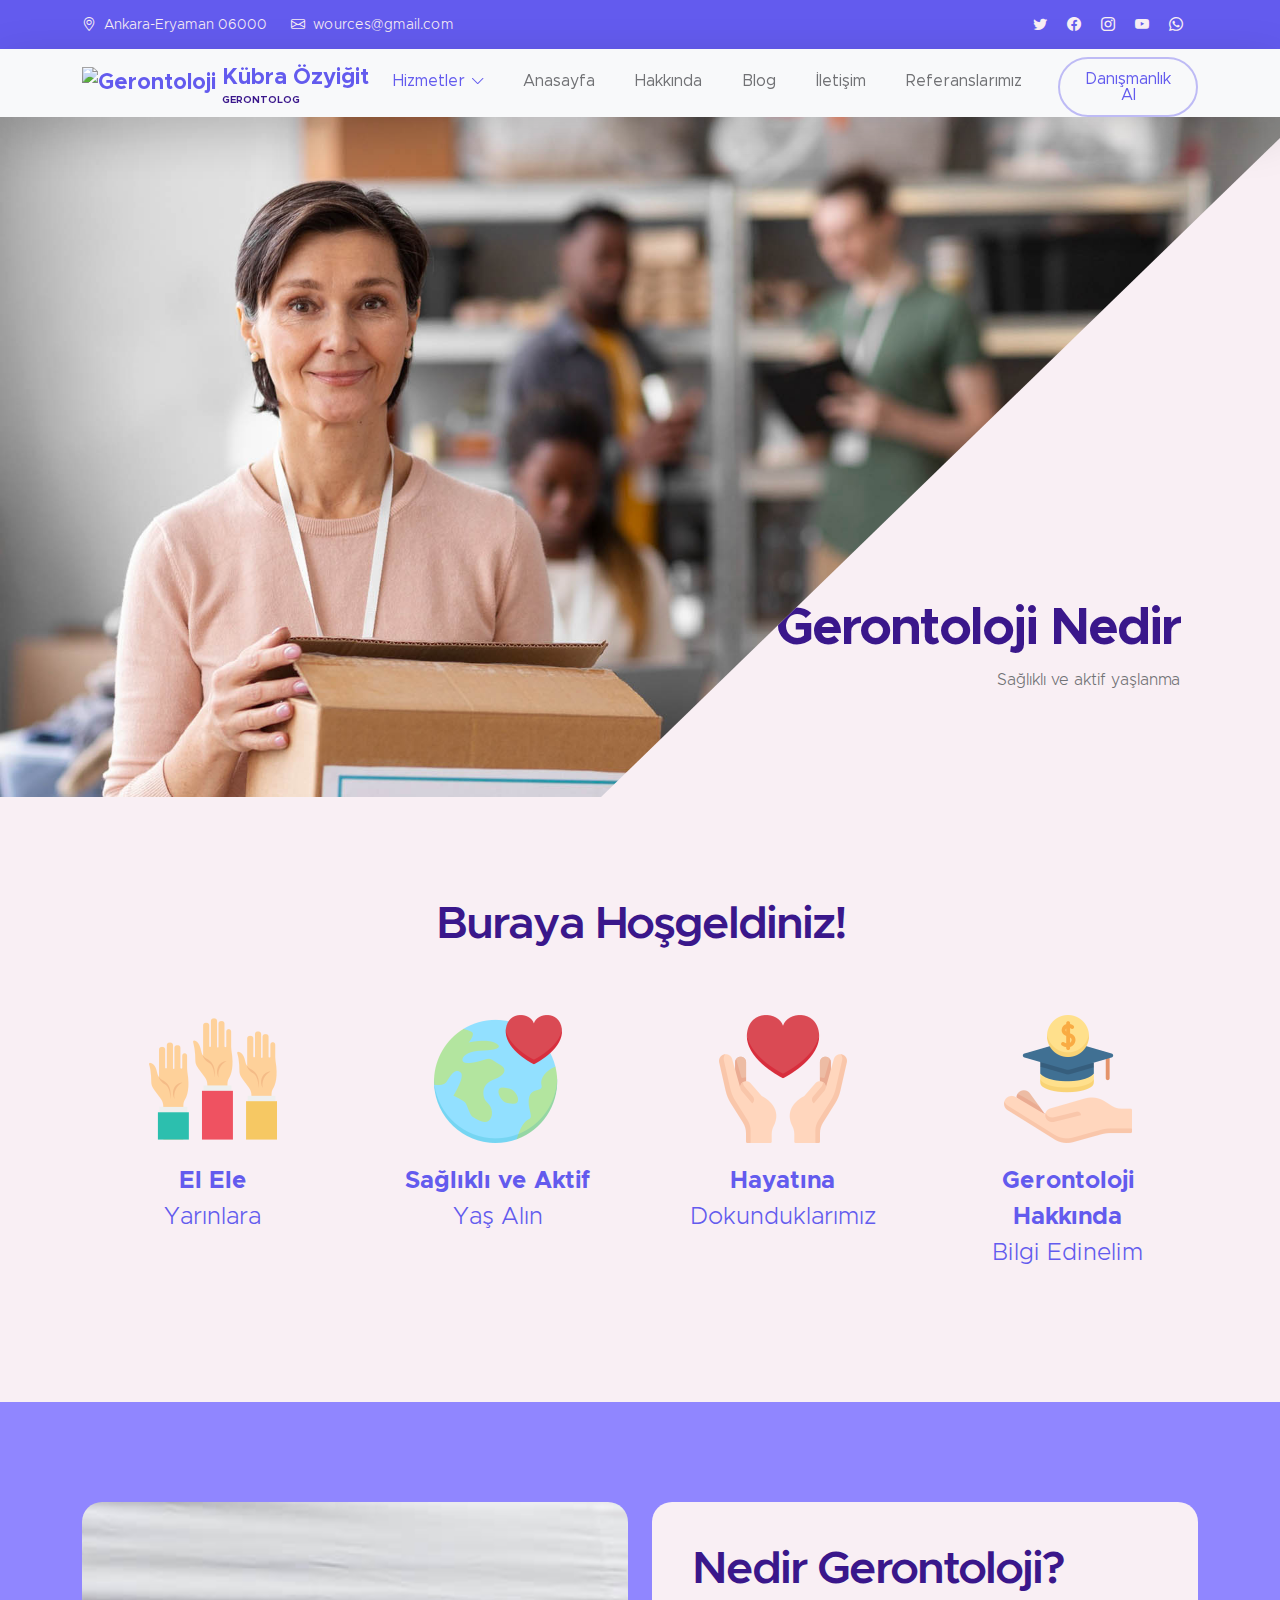
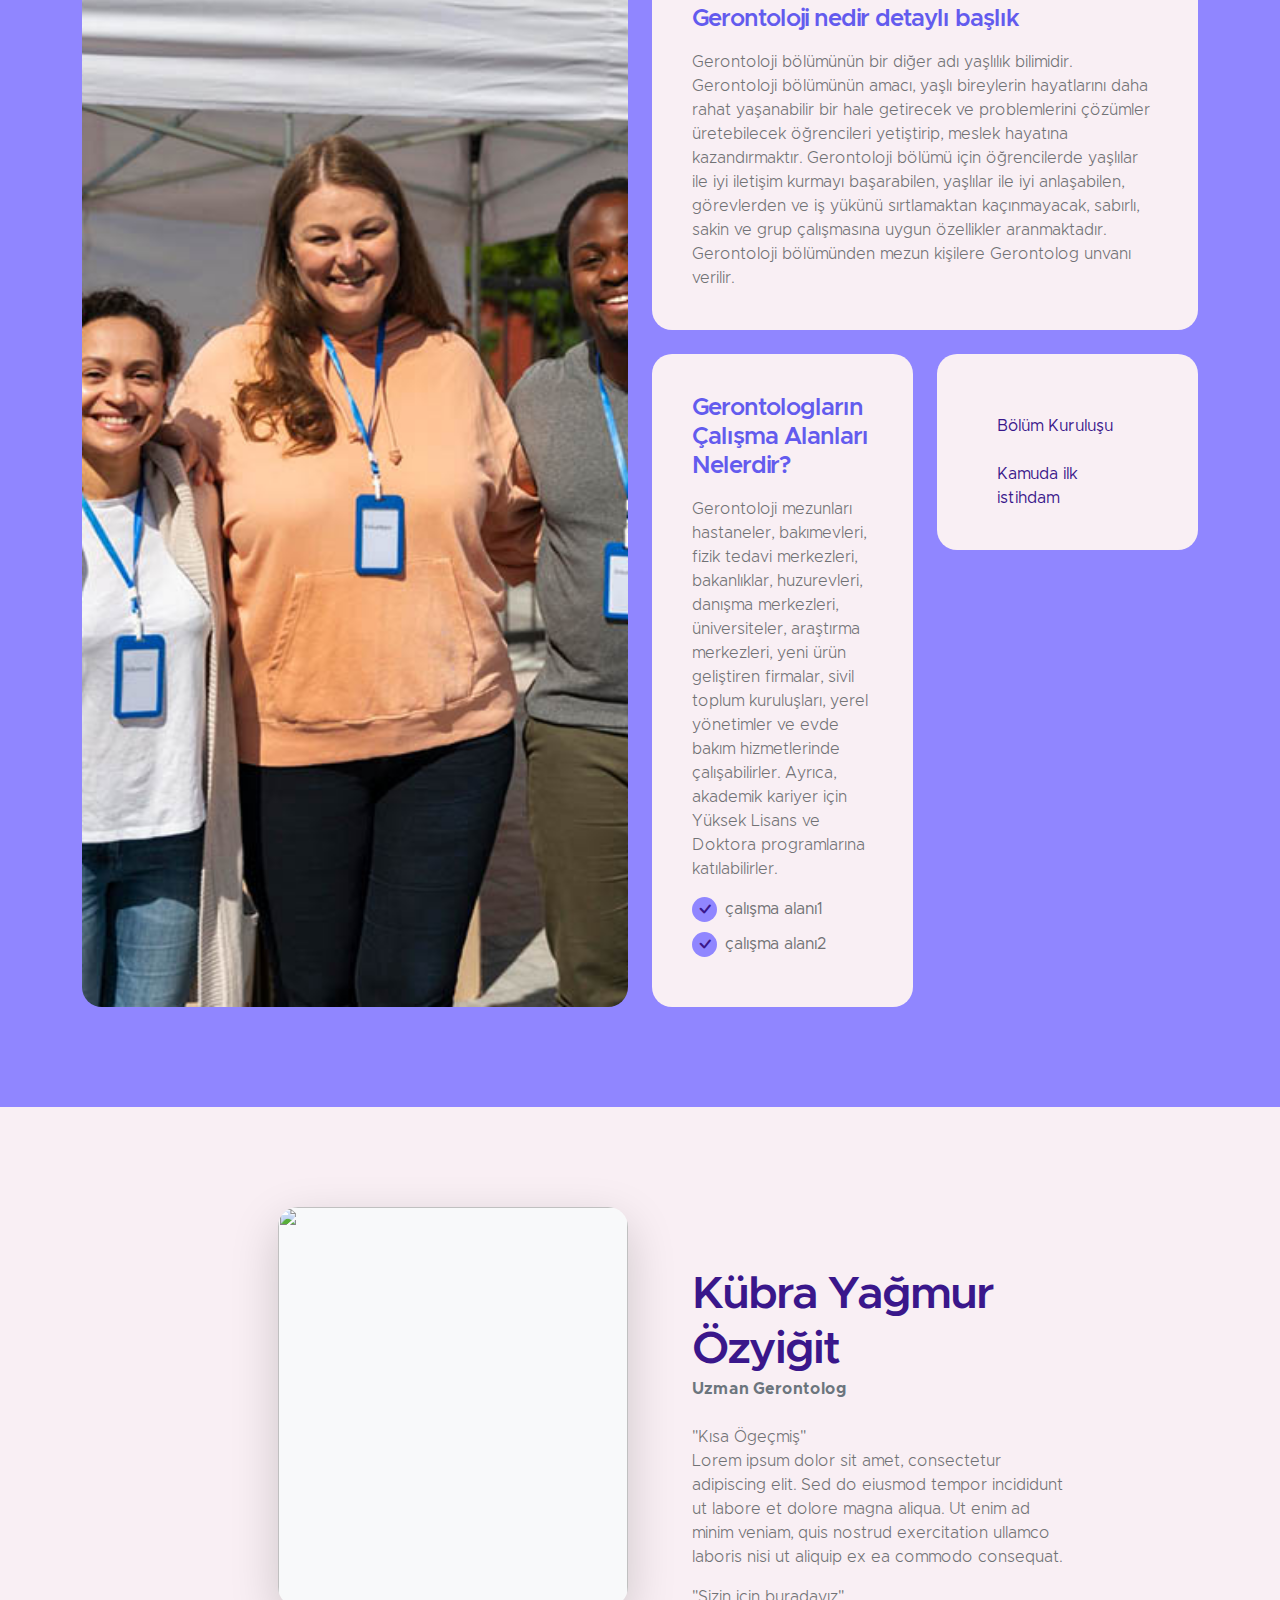
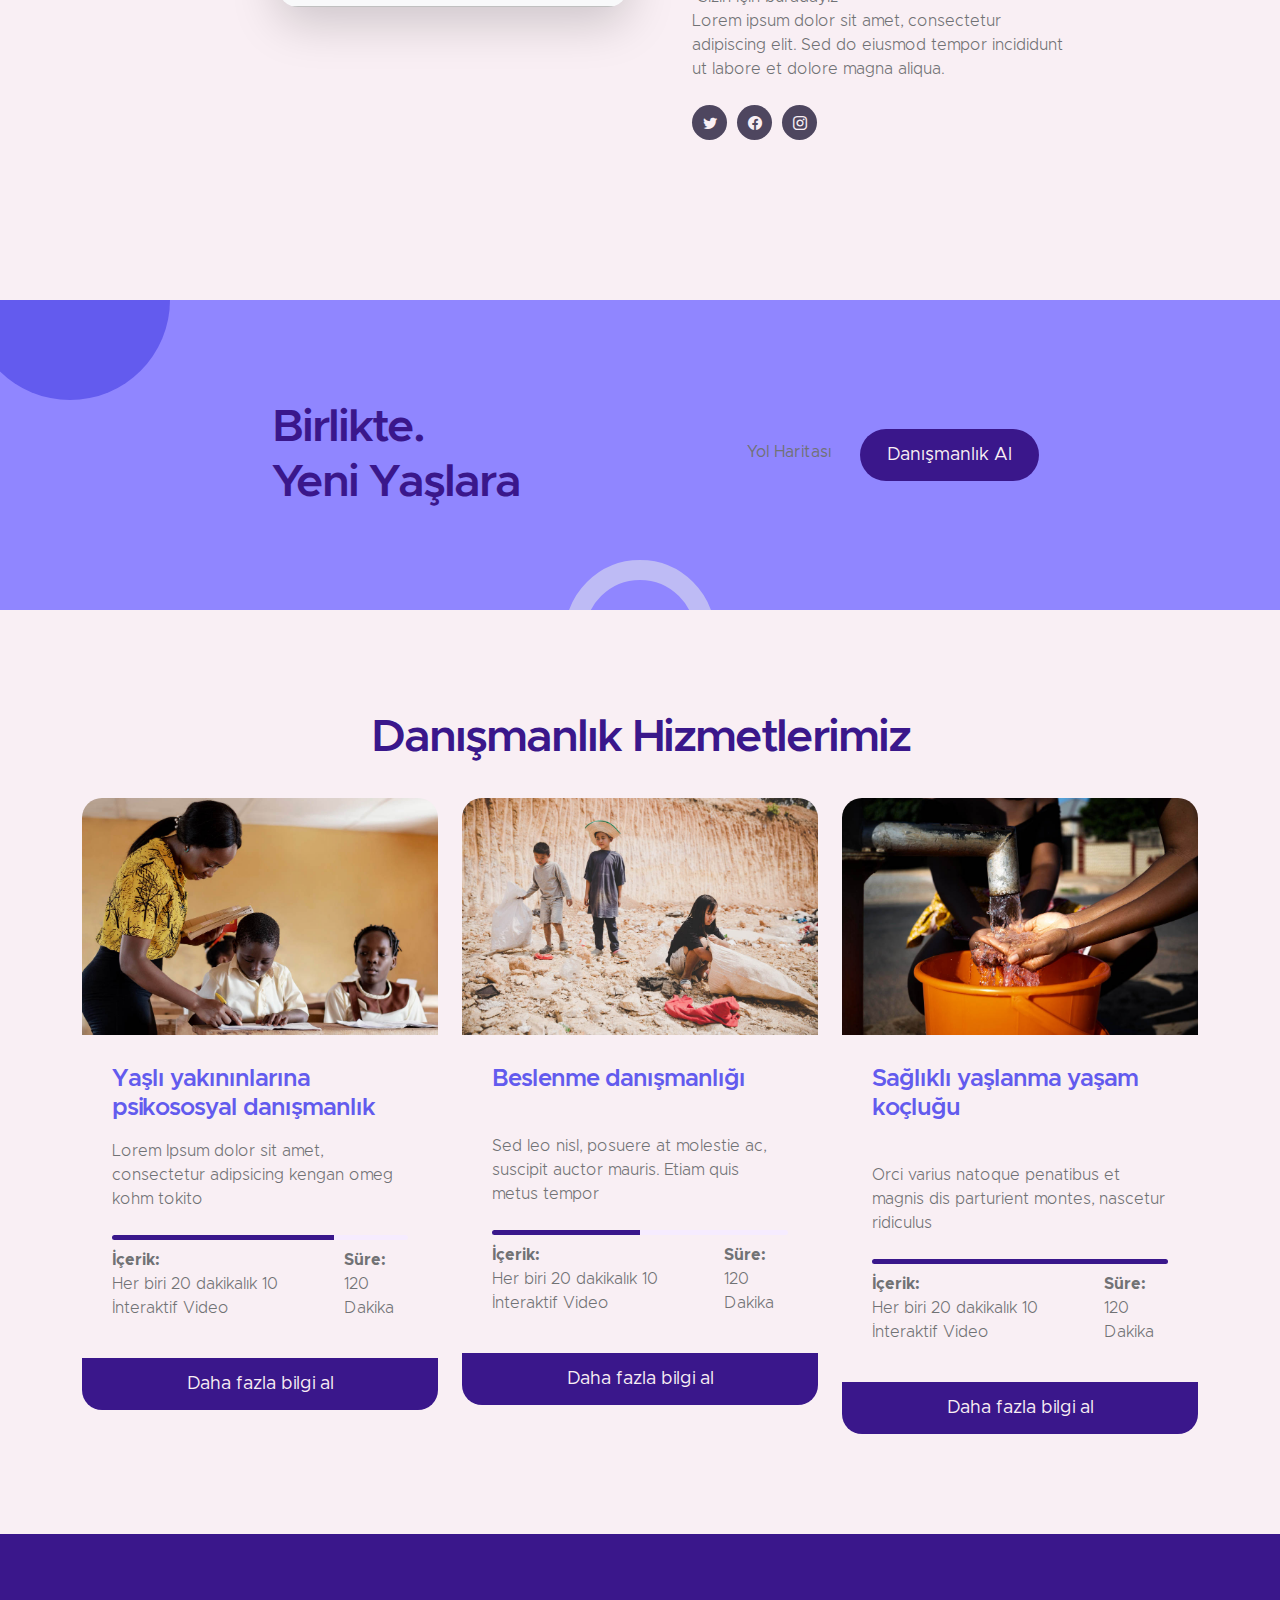
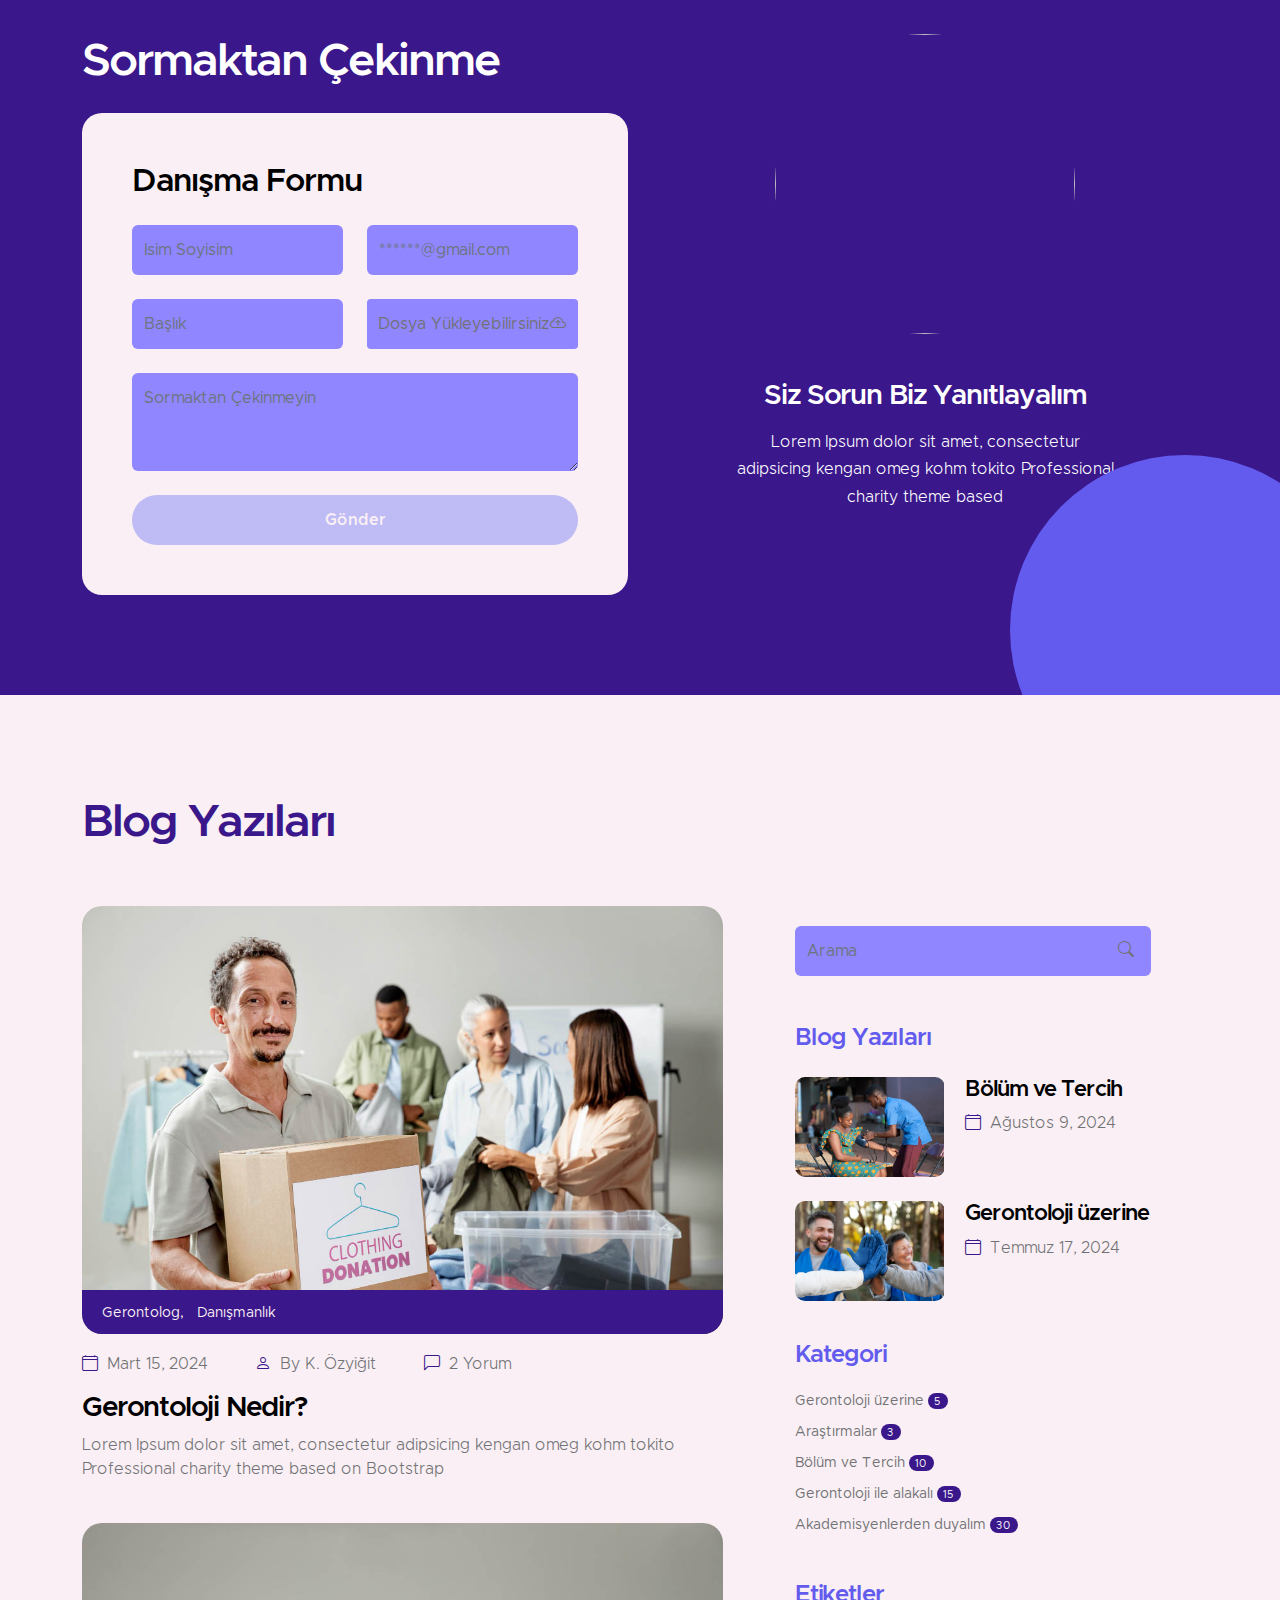
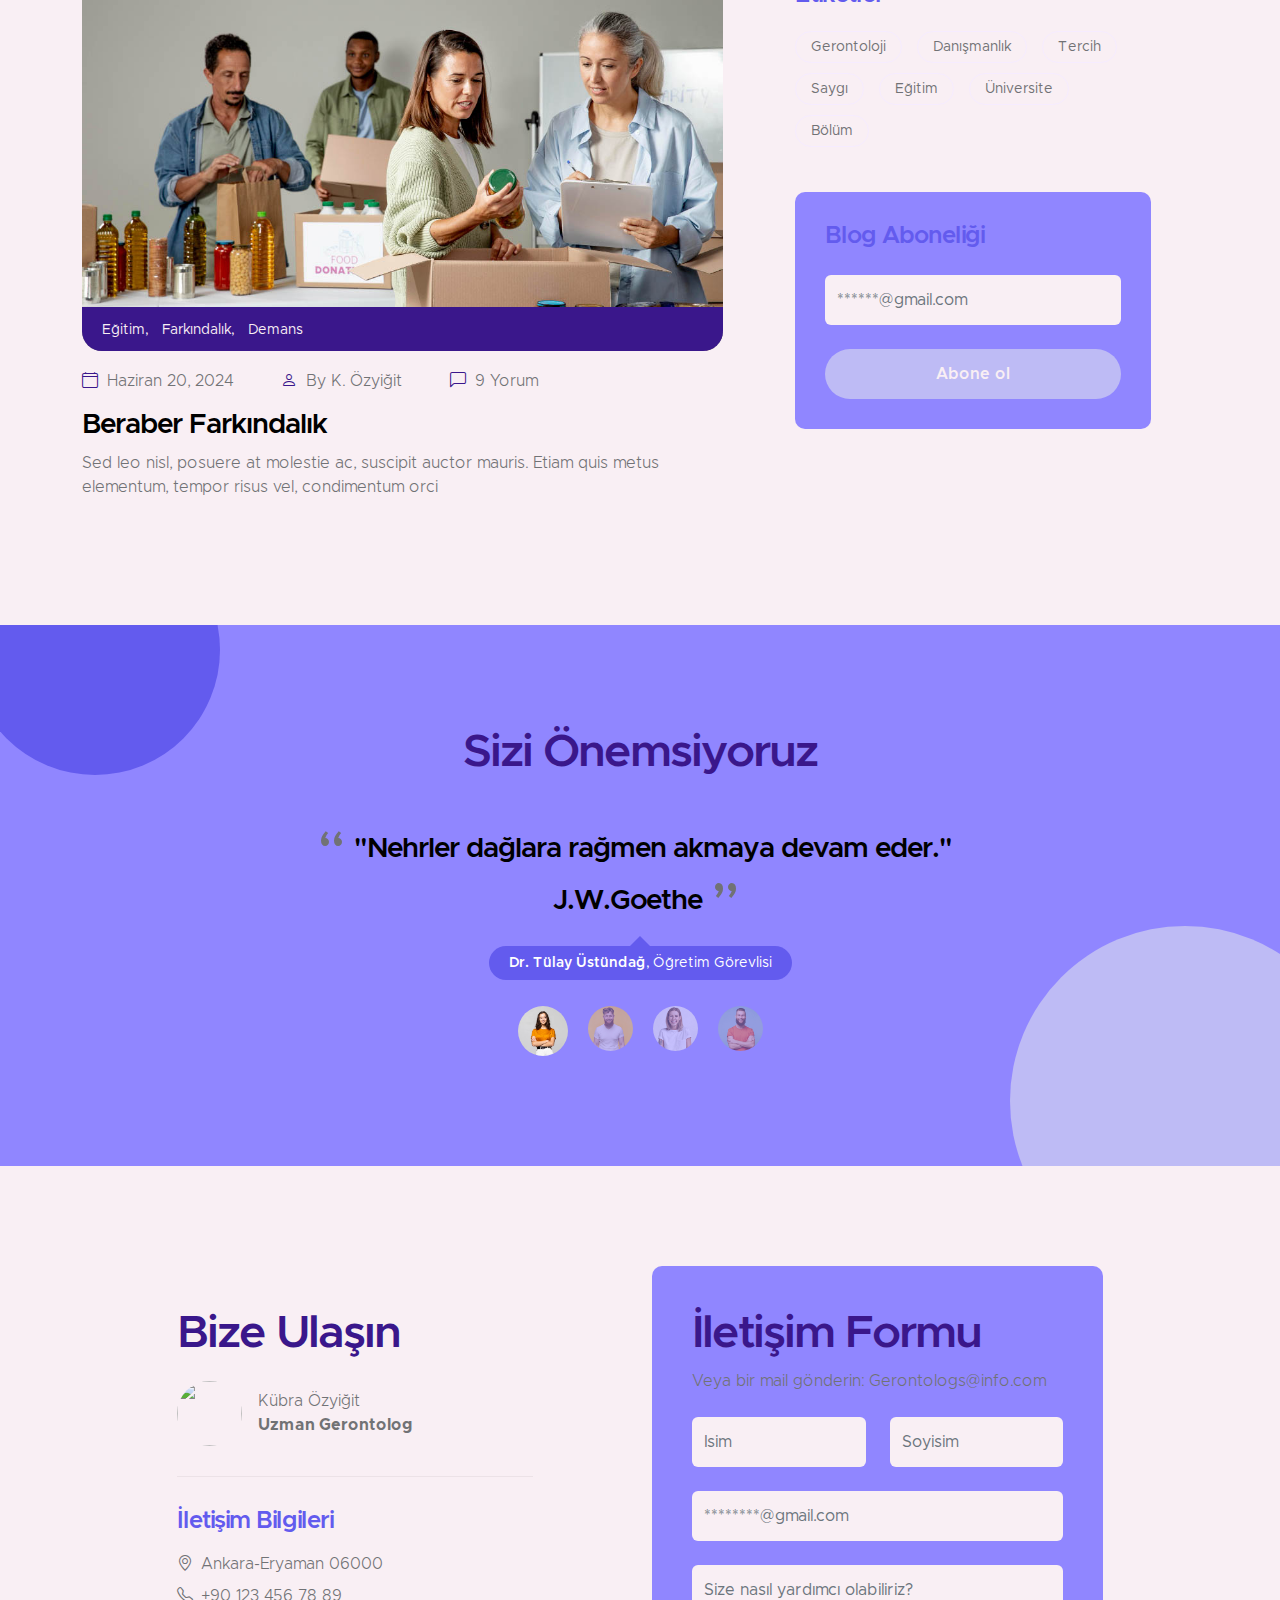
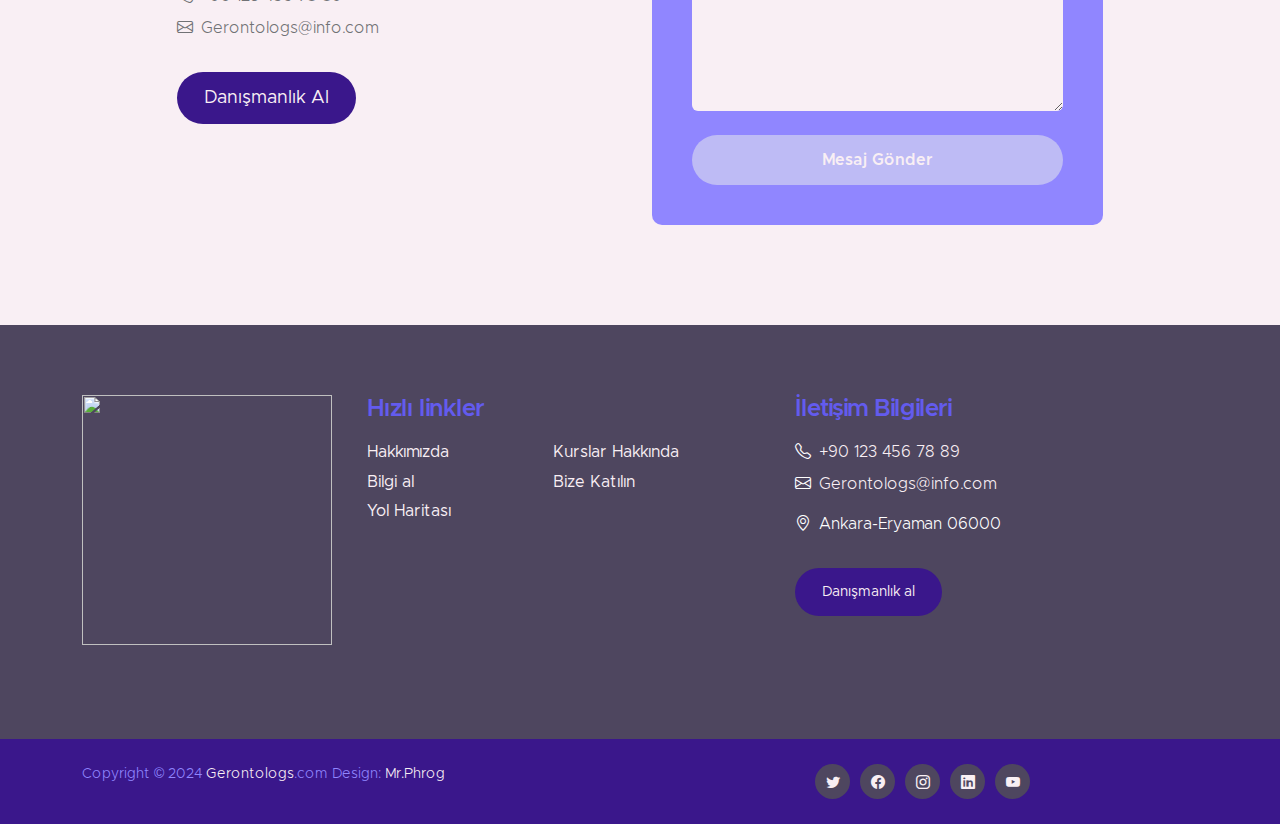
==== commit 79eeec4b: "Update index.html" ====
--- a/index.html
+++ b/index.html
@@ -4,10 +4,10 @@
         <meta charset="utf-8">
         <meta name="viewport" content="width=device-width, initial-scale=1">
 
-        <meta name="description" content="">
-        <meta name="author" content="">
-
-        <title>Template_1 Bootstrap 5.2.2 CSS</title>
+        <meta name="description" content="Gerontologs.com">
+        <meta name="author" content="Mr.Phrog">
+
+        <title>Gerontologs</title>
 
         <!-- CSS FILES -->        
         <link href="css/bootstrap.min.css" rel="stylesheet">
@@ -66,7 +66,7 @@
         <nav class="navbar navbar-expand-lg bg-light shadow-lg">
             <div class="container">
                 <a class="navbar-brand" href="index.html">
-                    <img src="images/logo.gif" class="logo img-fluid" alt="Gerontoloji">
+                    <img src="images/kylogo.png" class="logo img-fluid" alt="Gerontoloji">
                     <span>
                         Kübra Özyiğit
                         <small>Gerontolog</small>
@@ -84,12 +84,12 @@
 
                             <ul class="dropdown-menu dropdown-menu-light" aria-labelledby="navbarLightDropdownMenuLink">
                                 
-								<li><a class="dropdown-item" href="news-detail.html">Yüzyüze Danışmanlık</a></li>
-                                <li><a class="dropdown-item" href="news-detail.html">Uzaktan Danışmanlık</a></li>
-								<li><a class="dropdown-item" href="news-detail.html">Offline Danışmanlık</a></li>
-								<li><a class="dropdown-item" href="news-detail.html">Yaşlı yakınınlarına psikososyal danışmanlık</a></li>
-								<li><a class="dropdown-item" href="news-detail.html">Aktif ve Sağlıklı Yaşlanma Danışmanlığı</a></li>
-								<li><a class="dropdown-item" href="news.html">Yaşlılıkta Beslenme Danışmanlığı</a></li>
+								<li><a class="dropdown-item" href="#">Yüzyüze Danışmanlık</a></li>
+                                <li><a class="dropdown-item" href="#">Uzaktan Danışmanlık</a></li>
+								<li><a class="dropdown-item" href="#">Offline Danışmanlık</a></li>
+								<li><a class="dropdown-item" href="#">Yaşlı yakınınlarına psikososyal danışmanlık</a></li>
+								<li><a class="dropdown-item" href="#">Aktif ve Sağlıklı Yaşlanma Danışmanlığı</a></li>
+								<li><a class="dropdown-item" href="#">Yaşlılıkta Beslenme Danışmanlığı</a></li>
                             </ul>
                         </li>
                         <li class="nav-item">
@@ -113,7 +113,7 @@
                         </li>
 
                         <li class="nav-item ms-3">
-                            <a class="nav-link custom-btn custom-border-btn btn" href="donate.html">Danışmanlık Al</a>
+                            <a class="nav-link custom-btn custom-border-btn btn" href="#">Danışmanlık Al</a>
                         </li>
                     </ul>
                 </div>
@@ -187,27 +187,27 @@
 
                         <div class="col-lg-3 col-md-6 col-12 mb-4 mb-lg-0">
                             <div class="featured-block d-flex justify-content-center align-items-center">
-                                <a href="donate.html" class="d-block">
+                                <a href="#" class="d-block">
                                     <img src="images/icons/hands.png" class="featured-block-image img-fluid" alt="">
 
-                                    <p class="featured-block-text"><strong>El Ele </strong> Yarınlara</p> 
+                                    <p class="featured-block-text"><strong>El Ele </strong><br/> Yarınlara</p> 
                                 </a>
                             </div>
                         </div>
 
                         <div class="col-lg-3 col-md-6 col-12 mb-4 mb-lg-0 mb-md-4">
                             <div class="featured-block d-flex justify-content-center align-items-center">
-                                <a href="donate.html" class="d-block">
+                                <a href="#" class="d-block">
                                     <img src="images/icons/heart.png" class="featured-block-image img-fluid" alt="">
 
-                                    <p class="featured-block-text"><strong>Sağlıklı ve Aktif </strong> Yaş Alın</p>
+                                    <p class="featured-block-text"><strong>Sağlıklı ve Aktif </strong><br/> Yaş Alın</p>
                                 </a>
                             </div>
                         </div>
 
                         <div class="col-lg-3 col-md-6 col-12 mb-4 mb-lg-0 mb-md-4">
                             <div class="featured-block d-flex justify-content-center align-items-center">
-                                <a href="donate.html" class="d-block">
+                                <a href="#" class="d-block">
                                     <img src="images/icons/receive.png" class="featured-block-image img-fluid" alt="">
 
                                     <p class="featured-block-text"><strong>Hayatına </strong>Dokunduklarımız </p>
@@ -217,10 +217,10 @@
 
                         <div class="col-lg-3 col-md-6 col-12 mb-4 mb-lg-0">
                             <div class="featured-block d-flex justify-content-center align-items-center">
-                                <a href="donate.html" class="d-block">
+                                <a href="#" class="d-block">
                                     <img src="images/icons/scholarship.png" class="featured-block-image img-fluid" alt="">
 
-                                    <p class="featured-block-text"><strong>Gerontoloji  Hakkında  </strong> Bilgi Edinelim</p>
+                                    <p class="featured-block-text"><strong>Gerontoloji  Hakkında </strong><br/>Bilgi Edinelim</p>
                                 </a>
                             </div>
                         </div>
@@ -239,29 +239,29 @@
 
                         <div class="col-lg-6 col-12">
                             <div class="custom-text-box">
-                                <h2 class="mb-2">Our Story</h2>
-
-                                <h5 class="mb-3">Kind Heart Charity, Non-Profit Organization</h5>
-
-                                <p class="mb-0">This is a Bootstrap 5.2.2 CSS template for charity organization websites. You can feel free to use it. Please tell your friends about TemplateMo website. Thank you. HTML CSS files updated on 20 Oct 2022.</p>
+                                <h2 class="mb-2">Nedir Gerontoloji?</h2>
+
+                                <h5 class="mb-3">Gerontoloji nedir detaylı başlık</h5>
+
+                                <p class="mb-0">Gerontoloji bölümünün bir diğer adı yaşlılık bilimidir. Gerontoloji bölümünün amacı, yaşlı bireylerin hayatlarını daha rahat yaşanabilir bir hale getirecek ve problemlerini çözümler üretebilecek öğrencileri yetiştirip, meslek hayatına kazandırmaktır. Gerontoloji bölümü için öğrencilerde yaşlılar ile iyi iletişim kurmayı başarabilen, yaşlılar ile iyi anlaşabilen, görevlerden ve iş yükünü sırtlamaktan kaçınmayacak, sabırlı, sakin ve grup çalışmasına uygun özellikler aranmaktadır. Gerontoloji bölümünden mezun kişilere Gerontolog unvanı verilir.</p>
                             </div>
                             
                             <div class="row">
                                 <div class="col-lg-6 col-md-6 col-12">
                                     <div class="custom-text-box mb-lg-0">
-                                        <h5 class="mb-3">Our Mission</h5>
-
-                                        <p>Sed leo nisl, posuere at molestie ac, suscipit auctor quis metus</p>
+                                        <h5 class="mb-3">Gerontologların Çalışma Alanları Nelerdir?</h5>
+
+                                        <p>Gerontoloji mezunları hastaneler, bakımevleri, fizik tedavi merkezleri, bakanlıklar, huzurevleri, danışma merkezleri, üniversiteler, araştırma merkezleri, yeni ürün geliştiren firmalar, sivil toplum kuruluşları, yerel yönetimler ve evde bakım hizmetlerinde çalışabilirler. Ayrıca, akademik kariyer için Yüksek Lisans ve Doktora programlarına katılabilirler.</p>
 
                                         <ul class="custom-list mt-2">
                                             <li class="custom-list-item d-flex">
                                                 <i class="bi-check custom-text-box-icon me-2"></i>
-                                                Charity Theme
+                                                çalışma alanı1
                                             </li>
 
                                             <li class="custom-list-item d-flex">
                                                 <i class="bi-check custom-text-box-icon me-2"></i>
-                                                Semantic HTML
+                                                çalışma alanı2
                                             </li>
                                         </ul>
                                     </div>
@@ -271,20 +271,20 @@
                                     <div class="custom-text-box d-flex flex-wrap d-lg-block mb-lg-0">
                                         <div class="counter-thumb"> 
                                             <div class="d-flex">
-                                                <span class="counter-number" data-from="1" data-to="2024" data-speed="1000"></span>
+                                                <span class="counter-number" data-from="1" data-to="2006" data-speed="250"></span>
                                                 <span class="counter-number-text"></span>
                                             </div>
 
-                                            <span class="counter-text">Founded</span>
+                                            <span class="counter-text">Bölüm Kuruluşu</span>
                                         </div> 
 
                                         <div class="counter-thumb mt-4"> 
                                             <div class="d-flex">
-                                                <span class="counter-number" data-from="1" data-to="999" data-speed="1000"></span>
-                                                <span class="counter-number-text">B</span>
+                                                <span class="counter-number" data-from="1" data-to="2019" data-speed="250"></span>
+                                                <span class="counter-number-text"></span>
                                             </div>
 
-                                            <span class="counter-text">Donations</span>
+                                            <span class="counter-text">Kamuda ilk istihdam</span>
                                         </div> 
                                     </div>
                                 </div>
@@ -301,18 +301,20 @@
                     <div class="row">
 
                         <div class="col-lg-6 col-md-5 col-12">
-                            <img src="images/portrait-volunteer-who-organized-donations-charity.jpg" class="about-image ms-lg-auto bg-light shadow-lg img-fluid" alt="">
+                            <img src="images/kyöfoto.png" class="about-image ms-lg-auto bg-light shadow-lg img-fluid" alt="">
                         </div>
 
                         <div class="col-lg-5 col-md-7 col-12">
                             <div class="custom-text-block">
-                                <h2 class="mb-0">Sandy Chan</h2>
-
-                                <p class="text-muted mb-lg-4 mb-md-4">Co-Founding Partner</p>
-
-                                <p>Lorem Ipsum dolor sit amet, consectetur adipsicing kengan omeg kohm tokito Professional charity theme based</p>
-
-                                <p>You are not allowed to redistribute this template ZIP file on any other template collection website. Please contact TemplateMo for more information.</p>
+                                <h2 class="mb-0">Kübra Yağmur<br/>Özyiğit</h2>
+
+                                <p class="text-muted mb-lg-4 mb-md-4"><b>Uzman Gerontolog</b></p>
+
+                                <p>"Kısa Ögeçmiş"<br/>
+								Lorem ipsum dolor sit amet, consectetur adipiscing elit. Sed do eiusmod tempor incididunt ut labore et dolore magna aliqua. Ut enim ad minim veniam, quis nostrud exercitation ullamco laboris nisi ut aliquip ex ea commodo consequat. </p>
+
+                                <p>"Sizin için buradayız"<br/>
+								Lorem ipsum dolor sit amet, consectetur adipiscing elit. Sed do eiusmod tempor incididunt ut labore et dolore magna aliqua.<p>
 
                                 <ul class="social-icon mt-4">
                                     <li class="social-icon-item">
@@ -339,13 +341,13 @@
                     <div class="row justify-content-center align-items-center">
 
                         <div class="col-lg-5 col-12 ms-auto">
-                            <h2 class="mb-0">Make an impact. <br> Save lives.</h2>
+                            <h2 class="mb-0">Birlikte. <br> Yeni Yaşlara</h2>
                         </div>
 
                         <div class="col-lg-5 col-12">
-                            <a href="#" class="me-4">Make a donation</a>
-
-                            <a href="#section_4" class="custom-btn btn smoothscroll">Become a volunteer</a>
+                            <a href="#" class="me-4">Yol Haritası</a>
+
+                            <a href="#section_4" class="custom-btn btn smoothscroll">Danışmanlık Al</a>
                         </div>
 
                     </div>
@@ -358,7 +360,7 @@
                     <div class="row">
 
                         <div class="col-lg-12 col-12 text-center mb-4">
-                            <h2>Our Causes</h2>
+                            <h2>Danışmanlık Hizmetlerimiz</h2>
                         </div>
 
                         <div class="col-lg-4 col-md-6 col-12 mb-4 mb-lg-0">
@@ -367,28 +369,29 @@
 
                                 <div class="custom-block">
                                     <div class="custom-block-body">
-                                        <h5 class="mb-3">Children Education</h5>
+                                        <h5 class="mb-3">Yaşlı yakınınlarına psikososyal danışmanlık</h5>
 
                                         <p>Lorem Ipsum dolor sit amet, consectetur adipsicing kengan omeg kohm tokito</p>
 
                                         <div class="progress mt-4">
                                             <div class="progress-bar w-75" role="progressbar" aria-valuenow="75" aria-valuemin="0" aria-valuemax="100"></div>
                                         </div>
+										
 
                                         <div class="d-flex align-items-center my-2">
                                             <p class="mb-0">
-                                                <strong>Raised:</strong>
-                                                $18,500
+                                                <strong>İçerik: </strong><br/>
+                                                 Her biri 20 dakikalık 10 İnteraktif Video
                                             </p>
 
                                             <p class="ms-auto mb-0">
-                                                <strong>Goal:</strong>
-                                                $32,000
-                                            </p>
-                                        </div>
-                                    </div>
-
-                                    <a href="donate.html" class="custom-btn btn">Donate now</a>
+                                                <strong>Süre: </strong><br/>
+                                                120 Dakika
+                                            </p>
+                                        </div>
+                                    </div>
+
+                                    <a href="#" class="custom-btn btn">Daha fazla bilgi al</a>
                                 </div>
                             </div>
                         </div>
@@ -399,7 +402,7 @@
 
                                 <div class="custom-block">
                                     <div class="custom-block-body">
-                                        <h5 class="mb-3">Poverty Development</h5>
+                                        <h5 class="mb-3">Beslenme danışmanlığı</h5><br/>
 
                                         <p>Sed leo nisl, posuere at molestie ac, suscipit auctor mauris. Etiam quis metus tempor</p>
 
@@ -409,18 +412,18 @@
 
                                         <div class="d-flex align-items-center my-2">
                                             <p class="mb-0">
-                                                <strong>Raised:</strong>
-                                                $27,600
+                                                <strong>İçerik: </strong><br/>
+                                                 Her biri 20 dakikalık 10 İnteraktif Video
                                             </p>
 
                                             <p class="ms-auto mb-0">
-                                                <strong>Goal:</strong>
-                                                $60,000
-                                            </p>
-                                        </div>
-                                    </div>
-
-                                    <a href="donate.html" class="custom-btn btn">Donate now</a>
+                                                <strong>Süre: </strong><br/>
+                                                120 Dakika
+                                            </p>
+                                        </div>
+                                    </div>
+
+                                    <a href="#" class="custom-btn btn">Daha fazla bilgi al</a>
                                 </div>
                             </div>
                         </div>
@@ -431,7 +434,7 @@
 
                                 <div class="custom-block">
                                     <div class="custom-block-body">
-                                        <h5 class="mb-3">Supply drinking water</h5>
+                                        <h5 class="mb-3">Sağlıklı yaşlanma yaşam koçluğu</h5><br/>
 
                                         <p>Orci varius natoque penatibus et magnis dis parturient montes, nascetur ridiculus</p>
 
@@ -441,18 +444,18 @@
 
                                         <div class="d-flex align-items-center my-2">
                                             <p class="mb-0">
-                                                <strong>Raised:</strong>
-                                                $84,600
+                                                <strong>İçerik: </strong><br/>
+                                                 Her biri 20 dakikalık 10 İnteraktif Video
                                             </p>
 
                                             <p class="ms-auto mb-0">
-                                                <strong>Goal:</strong>
-                                                $100,000
-                                            </p>
-                                        </div>
-                                    </div>
-
-                                    <a href="donate.html" class="custom-btn btn">Donate now</a>
+                                                <strong>Süre: </strong><br/>
+                                                120 Dakika
+                                            </p>
+                                        </div>
+                                    </div>
+
+                                    <a href="#" class="custom-btn btn">Daha fazla bilgi al</a>
                                 </div>
                             </div>
                         </div>
@@ -466,46 +469,46 @@
                     <div class="row">
 
                         <div class="col-lg-6 col-12">
-                            <h2 class="text-white mb-4">Volunteer</h2>
+                            <h2 class="text-white mb-4">Sormaktan Çekinme</h2>
 
                             <form class="custom-form volunteer-form mb-5 mb-lg-0" action="#" method="post" role="form">
-                                <h3 class="mb-4">Become a volunteer today</h3>
+                                <h3 class="mb-4">Danışma Formu</h3>
 
                                 <div class="row">
                                     <div class="col-lg-6 col-12">
-                                        <input type="text" name="volunteer-name" id="volunteer-name" class="form-control" placeholder="Jack Doe" required>
+                                        <input type="text" name="volunteer-name" id="volunteer-name" class="form-control" placeholder="İsim Soyisim" required>
                                     </div>
 
                                     <div class="col-lg-6 col-12">    
-                                        <input type="email" name="volunteer-email" id="volunteer-email" pattern="[^ @]*@[^ @]*" class="form-control" placeholder="Jackdoe@gmail.com" required>
+                                        <input type="email" name="volunteer-email" id="volunteer-email" pattern="[^ @]*@[^ @]*" class="form-control" placeholder="******@gmail.com" required>
                                     </div>
 
                                     <div class="col-lg-6 col-12">
-                                        <input type="text" name="volunteer-subject" id="volunteer-subject" class="form-control" placeholder="Subject" required>
+                                        <input type="text" name="volunteer-subject" id="volunteer-subject" class="form-control" placeholder="Başlık" required>
                                     </div>
 
                                     <div class="col-lg-6 col-12">
                                         <div class="input-group input-group-file">
                                             <input type="file" class="form-control" id="inputGroupFile02">
                                             
-                                            <label class="input-group-text" for="inputGroupFile02">Upload your CV</label>
+                                            <label class="input-group-text" for="inputGroupFile02">Dosya Yükleyebilirsiniz</label>
 
                                             <i class="bi-cloud-arrow-up ms-auto"></i>
                                         </div>
                                     </div>
                                 </div>
 
-                                <textarea name="volunteer-message" rows="3" class="form-control" id="volunteer-message" placeholder="Comment (Optional)"></textarea>
-
-                                <button type="submit" class="form-control">Submit</button>
+                                <textarea name="volunteer-message" rows="3" class="form-control" id="volunteer-message" placeholder="Sormaktan Çekinmeyin"></textarea>
+
+                                <button type="submit" class="form-control">Gönder</button>
                             </form>
                         </div>
 
                         <div class="col-lg-6 col-12">
-                            <img src="images/smiling-casual-woman-dressed-volunteer-t-shirt-with-badge.jpg" class="volunteer-image img-fluid" alt="">
+                            <img src="images/kyöfoto.png" class="volunteer-image img-fluid" alt="">
 
                             <div class="custom-block-body text-center">
-                                <h4 class="text-white mt-lg-3 mb-lg-3">About Volunteering</h4>
+                                <h4 class="text-white mt-lg-3 mb-lg-3">Siz Sorun Biz Yanıtlayalım</h4>
 
                                 <p class="text-white">Lorem Ipsum dolor sit amet, consectetur adipsicing kengan omeg kohm tokito Professional charity theme based</p>
                             </div>
@@ -520,23 +523,23 @@
                     <div class="row">
 
                         <div class="col-lg-12 col-12 mb-5">
-                            <h2>Latest News</h2>
+                            <h2>Blog Yazıları</h2>
                         </div>
 
                         <div class="col-lg-7 col-12">
                             <div class="news-block">
                                 <div class="news-block-top">
-                                    <a href="news-detail.html">
+                                    <a href="#">
                                         <img src="images/news/medium-shot-volunteers-with-clothing-donations.jpg" class="news-image img-fluid" alt="">
                                     </a>
 
                                     <div class="news-category-block">
                                         <a href="#" class="category-block-link">
-                                            Lifestyle,
+                                            Gerontolog,
                                         </a>
 
                                         <a href="#" class="category-block-link">
-                                            Clothing Donation
+                                            Danışmanlık
                                         </a>
                                     </div>
                                 </div>
@@ -546,27 +549,27 @@
                                         <div class="news-block-date">
                                             <p>
                                                 <i class="bi-calendar4 custom-icon me-1"></i>
-                                                October 12, 2036
+                                                Mart 15, 2024
                                             </p>
                                         </div>
 
                                         <div class="news-block-author mx-5">
                                             <p>
                                                 <i class="bi-person custom-icon me-1"></i>
-                                                By Admin
+                                                By K. Özyiğit
                                             </p>
                                         </div>
 
                                         <div class="news-block-comment">
                                             <p>
                                                 <i class="bi-chat-left custom-icon me-1"></i>
-                                                32 Comments
+                                                2 Yorum
                                             </p>
                                         </div>
                                     </div>
 
                                     <div class="news-block-title mb-2">
-                                        <h4><a href="news-detail.html" class="news-block-title-link">Clothing donation to urban area</a></h4>
+                                        <h4><a href="#" class="news-block-title-link">Gerontoloji Nedir?</a></h4>
                                     </div>
 
                                     <div class="news-block-body">
@@ -577,21 +580,21 @@
 
                             <div class="news-block mt-3">
                                 <div class="news-block-top">
-                                    <a href="news-detail.html">
+                                    <a href="#">
                                         <img src="images/news/medium-shot-people-collecting-foodstuff.jpg" class="news-image img-fluid" alt="">
                                     </a>
 
                                     <div class="news-category-block">
                                         <a href="#" class="category-block-link">
-                                            Food,
+                                            Eğitim,
                                         </a>
 
                                         <a href="#" class="category-block-link">
-                                            Donation,
+                                            Farkındalık,
                                         </a>
 
                                         <a href="#" class="category-block-link">
-                                            Caring
+                                            Demans
                                         </a>
                                     </div>
                                 </div>
@@ -601,27 +604,27 @@
                                         <div class="news-block-date">
                                             <p>
                                                 <i class="bi-calendar4 custom-icon me-1"></i>
-                                                October 20, 2036
+                                                Haziran 20, 2024
                                             </p>
                                         </div>
 
                                         <div class="news-block-author mx-5">
                                             <p>
                                                 <i class="bi-person custom-icon me-1"></i>
-                                                By Admin
+                                                By K. Özyiğit
                                             </p>
                                         </div>
 
                                         <div class="news-block-comment">
                                             <p>
                                                 <i class="bi-chat-left custom-icon me-1"></i>
-                                                35 Comments
+                                                9 Yorum
                                             </p>
                                         </div>
                                     </div>
 
                                     <div class="news-block-title mb-2">
-                                        <h4><a href="news-detail.html" class="news-block-title-link">Food donation area</a></h4>
+                                        <h4><a href="#" class="news-block-title-link">Beraber Farkındalık</a></h4>
                                     </div>
 
                                     <div class="news-block-body">
@@ -633,31 +636,31 @@
 
                         <div class="col-lg-4 col-12 mx-auto">
                             <form class="custom-form search-form" action="#" method="get" role="form">
-                                <input name="search" type="search" class="form-control" id="search" placeholder="Search" aria-label="Search">
+                                <input name="search" type="search" class="form-control" id="search" placeholder="Arama" aria-label="Search">
 
                                 <button type="submit" class="form-control">
                                     <i class="bi-search"></i>
                                 </button>
                             </form>
 
-                            <h5 class="mt-5 mb-3">Recent news</h5>
+                            <h5 class="mt-5 mb-3">Blog Yazıları</h5>
 
                             <div class="news-block news-block-two-col d-flex mt-4">
                                 <div class="news-block-two-col-image-wrap">
-                                    <a href="news-detail.html">
+                                    <a href="#">
                                         <img src="images/news/africa-humanitarian-aid-doctor.jpg" class="news-image img-fluid" alt="">
                                     </a>
                                 </div>
 
                                 <div class="news-block-two-col-info">
                                     <div class="news-block-title mb-2">
-                                        <h6><a href="news-detail.html" class="news-block-title-link">Food donation area</a></h6>
+                                        <h6><a href="#" class="news-block-title-link">Bölüm ve Tercih</a></h6>
                                     </div>
 
                                     <div class="news-block-date">
                                         <p>
                                             <i class="bi-calendar4 custom-icon me-1"></i>
-                                            October 16, 2036
+                                            Ağustos 9, 2024
                                         </p>
                                     </div>
                                 </div>
@@ -665,93 +668,93 @@
 
                             <div class="news-block news-block-two-col d-flex mt-4">
                                 <div class="news-block-two-col-image-wrap">
-                                    <a href="news-detail.html">
+                                    <a href="#">
                                         <img src="images/news/close-up-happy-people-working-together.jpg" class="news-image img-fluid" alt="">
                                     </a>
                                 </div>
 
                                 <div class="news-block-two-col-info">
                                     <div class="news-block-title mb-2">
-                                        <h6><a href="news-detail.html" class="news-block-title-link">Volunteering Clean</a></h6>
+                                        <h6><a href="#" class="news-block-title-link">Gerontoloji üzerine</a></h6>
                                     </div>
 
                                     <div class="news-block-date">
                                         <p>
                                             <i class="bi-calendar4 custom-icon me-1"></i>
-                                            October 24, 2036
+                                            Temmuz 17, 2024
                                         </p>
                                     </div>
                                 </div>
                             </div>
 
                             <div class="category-block d-flex flex-column">
-                                <h5 class="mb-3">Categories</h5>
+                                <h5 class="mb-3">Kategori</h5>
 
                                 <a href="#" class="category-block-link">
-                                    Drinking water
-                                    <span class="badge">20</span>
+                                    Gerontoloji üzerine
+                                    <span class="badge">5</span>
                                 </a>
 
                                 <a href="#" class="category-block-link">
-                                    Food Donation
+                                    Araştırmalar
+                                    <span class="badge">3</span>
+                                </a>
+
+                                <a href="#" class="category-block-link">
+                                    Bölüm ve Tercih
+                                    <span class="badge">10</span>
+                                </a>
+
+                                <a href="#" class="category-block-link">
+                                    Gerontoloji ile alakalı
+                                    <span class="badge">15</span>
+                                </a>
+
+                                <a href="#" class="category-block-link">
+                                    Akademisyenlerden duyalım
                                     <span class="badge">30</span>
                                 </a>
-
-                                <a href="#" class="category-block-link">
-                                    Children Education
-                                    <span class="badge">10</span>
-                                </a>
-
-                                <a href="#" class="category-block-link">
-                                    Poverty Development
-                                    <span class="badge">15</span>
-                                </a>
-
-                                <a href="#" class="category-block-link">
-                                    Clothing Donation
-                                    <span class="badge">20</span>
-                                </a>
                             </div>
 
                             <div class="tags-block">
-                                <h5 class="mb-3">Tags</h5>
+                                <h5 class="mb-3">Etiketler</h5>
 
                                 <a href="#" class="tags-block-link">
-                                    Donation
+                                    Gerontoloji
                                 </a>
 
                                 <a href="#" class="tags-block-link">
-                                    Clothing
+                                    Danışmanlık
                                 </a>
 
                                 <a href="#" class="tags-block-link">
-                                    Food
+                                    Tercih
                                 </a>
 
                                 <a href="#" class="tags-block-link">
-                                    Children
+                                    Saygı
                                 </a>
 
                                 <a href="#" class="tags-block-link">
-                                    Education
+                                    Eğitim
                                 </a>
 
                                 <a href="#" class="tags-block-link">
-                                    Poverty
+                                    Üniversite
                                 </a>
 
                                 <a href="#" class="tags-block-link">
-                                    Clean Water
+                                    Bölüm
                                 </a>
                             </div>
 
                             <form class="custom-form subscribe-form" action="#" method="get" role="form">
-                                <h5 class="mb-4">Newsletter Form</h5>
-
-                                <input type="email" name="subscribe-email" id="subscribe-email" pattern="[^ @]*@[^ @]*" class="form-control" placeholder="Email Address" required>
+                                <h5 class="mb-4">Blog Aboneliği</h5>
+
+                                <input type="email" name="subscribe-email" id="subscribe-email" pattern="[^ @]*@[^ @]*" class="form-control" placeholder="******@gmail.com" required>
 
                                 <div class="col-lg-12 col-12">
-                                    <button type="submit" class="form-control">Subscribe</button>
+                                    <button type="submit" class="form-control">Abone ol</button>
                                 </div>
                             </form>
                         </div>
@@ -766,40 +769,41 @@
                     <div class="row">
 
                         <div class="col-lg-8 col-12 mx-auto">
-                            <h2 class="mb-lg-3">Happy Customers</h2>
+                            <h2 class="mb-lg-3">Sizi Önemsiyoruz</h2>
                             
                                 <div id="testimonial-carousel" class="carousel carousel-fade slide" data-bs-ride="carousel">
 
                                     <div class="carousel-inner">
                                         <div class="carousel-item active">
                                            <div class="carousel-caption">
+                                                <h4 class="carousel-title">"Nehrler dağlara rağmen akmaya devam eder."
+												<br/>J.W.Goethe</h4>
+
+                                                <small class="carousel-name"><span class="carousel-name-title">Dr. Tülay Üstündağ</span>, Öğretim Görevlisi</small>
+                                           </div>
+                                        </div>
+
+                                        <div class="carousel-item">
+                                            <div class="carousel-caption">
+                                                <h4 class="carousel-title">Bence bu site bir harika oldu</h4>
+
+                                                <small class="carousel-name"><span class="carousel-name-title">Murat</span>""</small>
+                                            </div>
+                                        </div>
+
+                                        <div class="carousel-item">
+                                            <div class="carousel-caption">
                                                 <h4 class="carousel-title">Lorem Ipsum dolor sit amet, consectetur adipsicing kengan omeg kohm tokito charity theme</h4>
 
-                                                <small class="carousel-name"><span class="carousel-name-title">Maria</span>, Boss</small>
-                                           </div>
+                                                <small class="carousel-name"><span class="carousel-name-title">Bilirkişi</span>, anonim</small>
+                                            </div>
                                         </div>
 
                                         <div class="carousel-item">
                                             <div class="carousel-caption">
                                                 <h4 class="carousel-title">Sed leo nisl, posuere at molestie ac, suscipit auctor mauris quis metus tempor orci</h4>
 
-                                                <small class="carousel-name"><span class="carousel-name-title">Thomas</span>, Partner</small>
-                                            </div>
-                                        </div>
-
-                                        <div class="carousel-item">
-                                            <div class="carousel-caption">
-                                                <h4 class="carousel-title">Lorem Ipsum dolor sit amet, consectetur adipsicing kengan omeg kohm tokito charity theme</h4>
-
-                                                <small class="carousel-name"><span class="carousel-name-title">Jane</span>, Advisor</small>
-                                            </div>
-                                        </div>
-
-                                        <div class="carousel-item">
-                                            <div class="carousel-caption">
-                                                <h4 class="carousel-title">Sed leo nisl, posuere at molestie ac, suscipit auctor mauris quis metus tempor orci</h4>
-
-                                                <small class="carousel-name"><span class="carousel-name-title">Bob</span>, Entreprenuer</small>
+                                                <small class="carousel-name"><span class="carousel-name-title">Anonim</span>, anonim</small>
                                            </div>
                                         </div>
 
@@ -836,30 +840,30 @@
 
                         <div class="col-lg-4 col-12 ms-auto mb-5 mb-lg-0">
                             <div class="contact-info-wrap">
-                                <h2>Get in touch</h2>
+                                <h2>Bize Ulaşın</h2>
 
                                 <div class="contact-image-wrap d-flex flex-wrap">
-                                    <img src="images/avatar/pretty-blonde-woman-wearing-white-t-shirt.jpg" class="img-fluid avatar-image" alt="">
+                                    <img src="images/kyöfoto.png" class="img-fluid avatar-image" alt="">
 
                                     <div class="d-flex flex-column justify-content-center ms-3">
-                                        <p class="mb-0">Clara Barton</p>
-                                        <p class="mb-0"><strong>HR & Office Manager</strong></p>
+                                        <p class="mb-0">Kübra Özyiğit</p>
+                                        <p class="mb-0"><strong>Uzman Gerontolog</strong></p>
                                     </div>
                                 </div>
 
                                 <div class="contact-info">
-                                    <h5 class="mb-3">Contact Infomation</h5>
+                                    <h5 class="mb-3">İletişim Bilgileri</h5>
 
                                     <p class="d-flex mb-2">
                                         <i class="bi-geo-alt me-2"></i>
-                                        Akershusstranda 20, 0150 Oslo, Norway
+                                        Ankara-Eryaman 06000 
                                     </p>
 
                                     <p class="d-flex mb-2">
                                         <i class="bi-telephone me-2"></i>
 
                                         <a href="tel: 120-240-9600">
-                                            120-240-9600
+                                            +90 123 456 78 89
                                         </a>
                                     </p>
 
@@ -867,37 +871,37 @@
                                         <i class="bi-envelope me-2"></i>
 
                                         <a href="mailto:info@yourgmail.com">
-                                            donate@charity.org
+                                            Gerontologs@info.com
                                         </a>
                                     </p>
 
-                                    <a href="#" class="custom-btn btn mt-3">Get Direction</a>
+                                    <a href="#" class="custom-btn btn mt-3">Danışmanlık Al</a>
                                 </div>
                             </div>
                         </div>
 
                         <div class="col-lg-5 col-12 mx-auto">
                             <form class="custom-form contact-form" action="#" method="post" role="form">
-                                <h2>Contact form</h2>
-
-                                <p class="mb-4">Or, you can just send an email:
-                                    <a href="#">info@charity.org</a>
+                                <h2>İletişim Formu</h2>
+
+                                <p class="mb-4">Veya bir mail gönderin:
+                                    <a href="#">Gerontologs@info.com</a>
                                 </p>
                                 <div class="row">
                                     <div class="col-lg-6 col-md-6 col-12">
-                                        <input type="text" name="first-name" id="first-name" class="form-control" placeholder="Jack" required>
+                                        <input type="text" name="first-name" id="first-name" class="form-control" placeholder="İsim" required>
                                     </div>
 
                                     <div class="col-lg-6 col-md-6 col-12">
-                                        <input type="text" name="last-name" id="last-name" class="form-control" placeholder="Doe" required>
-                                    </div>
-                                </div>
-
-                                <input type="email" name="email" id="email" pattern="[^ @]*@[^ @]*" class="form-control" placeholder="Jackdoe@gmail.com" required>
-
-                                <textarea name="message" rows="5" class="form-control" id="message" placeholder="What can we help you?"></textarea>
-
-                                <button type="submit" class="form-control">Send Message</button>
+                                        <input type="text" name="last-name" id="last-name" class="form-control" placeholder="Soyisim" required>
+                                    </div>
+                                </div>
+
+                                <input type="email" name="email" id="email" pattern="[^ @]*@[^ @]*" class="form-control" placeholder="********@gmail.com" required>
+
+                                <textarea name="message" rows="5" class="form-control" id="message" placeholder="Size nasıl yardımcı olabiliriz?"></textarea>
+
+                                <button type="submit" class="form-control">Mesaj Gönder</button>
                             </form>
                         </div>
 
@@ -910,33 +914,33 @@
             <div class="container">
                 <div class="row">
                     <div class="col-lg-3 col-12 mb-4">
-                        <img src="images/logo.png" class="logo img-fluid" alt="">
+                        <img src="images/kylogo.png" style="width:250px;height:250px;" class="logo img-fluid" alt="">
                     </div>
 
                     <div class="col-lg-4 col-md-6 col-12 mb-4">
-                        <h5 class="site-footer-title mb-3">Quick Links</h5>
+                        <h5 class="site-footer-title mb-3">Hızlı linkler</h5>
 
                         <ul class="footer-menu">
-                            <li class="footer-menu-item"><a href="#" class="footer-menu-link">Our Story</a></li>
-
-                            <li class="footer-menu-item"><a href="#" class="footer-menu-link">Newsroom</a></li>
-
-                            <li class="footer-menu-item"><a href="#" class="footer-menu-link">Causes</a></li>
-
-                            <li class="footer-menu-item"><a href="#" class="footer-menu-link">Become a volunteer</a></li>
-
-                            <li class="footer-menu-item"><a href="#" class="footer-menu-link">Partner with us</a></li>
+                            <li class="footer-menu-item"><a href="#" class="footer-menu-link">Hakkımızda</a></li>
+
+                            <li class="footer-menu-item"><a href="#" class="footer-menu-link">Bilgi al</a></li>
+
+                            <li class="footer-menu-item"><a href="#" class="footer-menu-link">Yol Haritası</a></li>
+
+                            <li class="footer-menu-item"><a href="#" class="footer-menu-link">Kurslar Hakkında</a></li>
+
+                            <li class="footer-menu-item"><a href="#" class="footer-menu-link">Bize Katılın</a></li>
                         </ul>
                     </div>
 
                     <div class="col-lg-4 col-md-6 col-12 mx-auto">
-                        <h5 class="site-footer-title mb-3">Contact Infomation</h5>
+                        <h5 class="site-footer-title mb-3">İletişim Bilgileri</h5>
 
                         <p class="text-white d-flex mb-2">
                             <i class="bi-telephone me-2"></i>
 
                             <a href="tel: 120-240-9600" class="site-footer-link">
-                                120-240-9600
+                                +90 123 456 78 89
                             </a>
                         </p>
 
@@ -944,16 +948,16 @@
                             <i class="bi-envelope me-2"></i>
 
                             <a href="mailto:info@yourgmail.com" class="site-footer-link">
-                                donate@charity.org
+                                Gerontologs@info.com
                             </a>
                         </p>
 
                         <p class="text-white d-flex mt-3">
                             <i class="bi-geo-alt me-2"></i>
-                            Akershusstranda 20, 0150 Oslo, Norway
+                            Ankara-Eryaman 06000	
                         </p>
 
-                        <a href="#" class="custom-btn btn mt-3">Get Direction</a>
+                        <a href="#" class="custom-btn btn mt-3">Danışmanlık al</a>
                     </div>
                 </div>
             </div>
@@ -963,8 +967,8 @@
                     <div class="row">
 
                         <div class="col-lg-6 col-md-7 col-12">
-                            <p class="copyright-text mb-0">Copyright © 2036 <a href="#">Kind Heart</a> Charity Org.
-                        	Design: <a href="https://templatemo.com" target="_blank">TemplateMo</a></p>
+                            <p class="copyright-text mb-0">Copyright © 2024 <a href="#">Gerontologs</a>.com
+                        	Design: <a href="#" target="_blank">Mr.Phrog</a></p>
                         </div>
                         
                         <div class="col-lg-6 col-md-5 col-12 d-flex justify-content-center align-items-center mx-auto">
@@ -986,7 +990,7 @@
                                 </li>
 
                                 <li class="social-icon-item">
-                                    <a href="https://youtube.com/templatemo" class="social-icon-link bi-youtube"></a>
+                                    <a href="#" class="social-icon-link bi-youtube"></a>
                                 </li>
                             </ul>
                         </div>
@@ -1005,4 +1009,4 @@
         <script src="js/custom.js"></script>
 
     </body>
-</html>+</html>
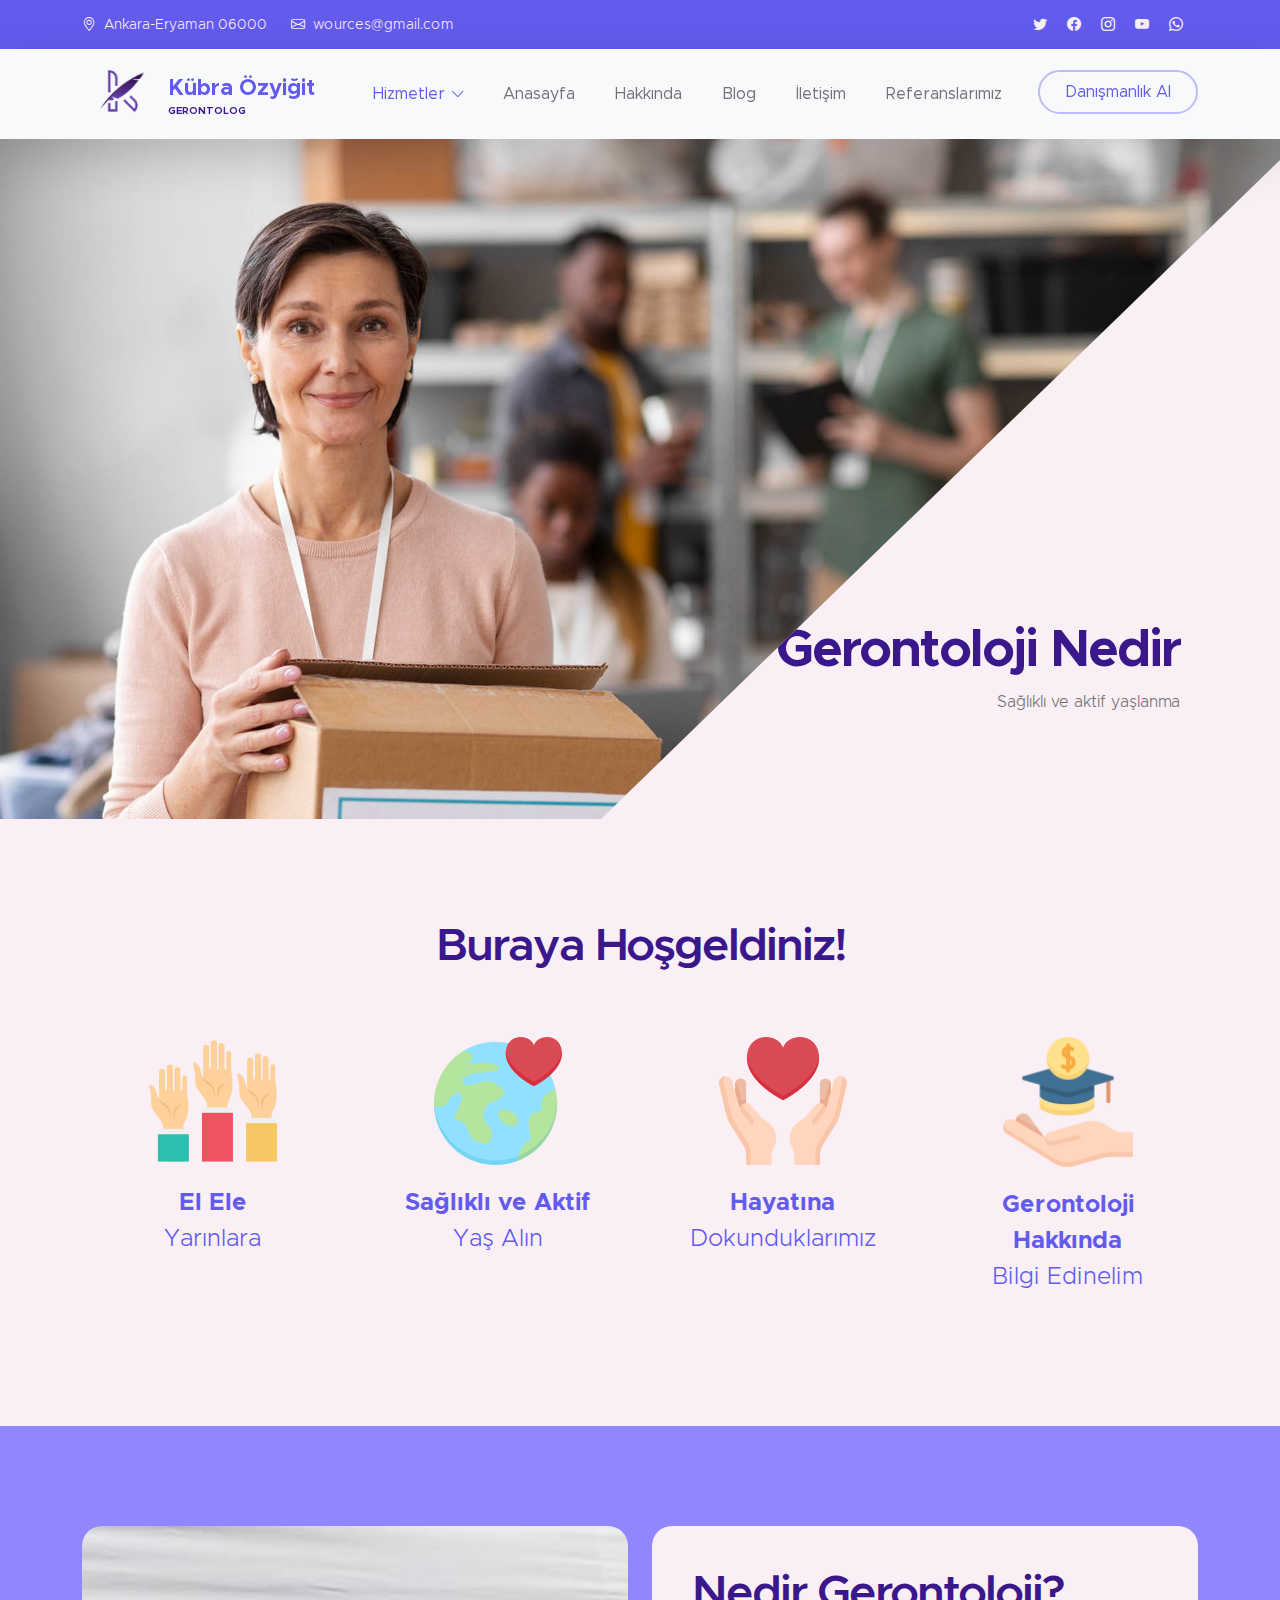
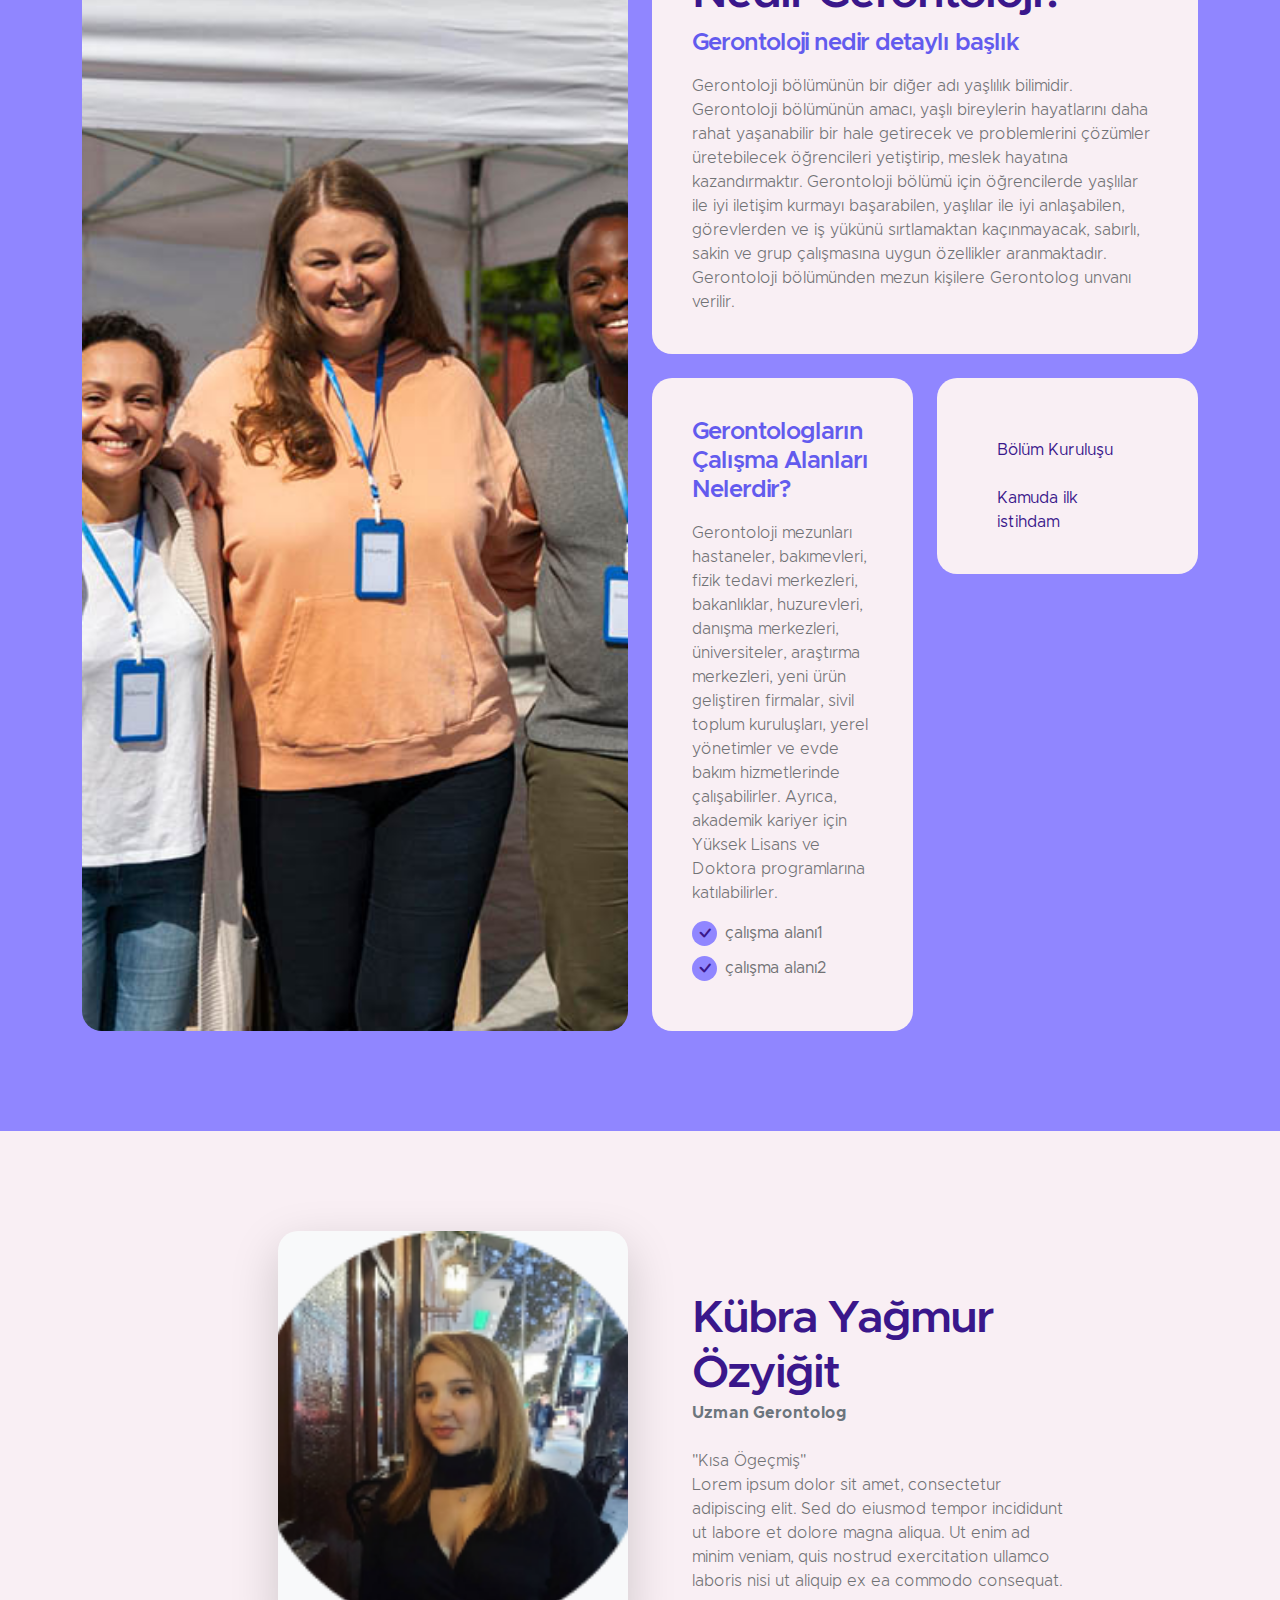
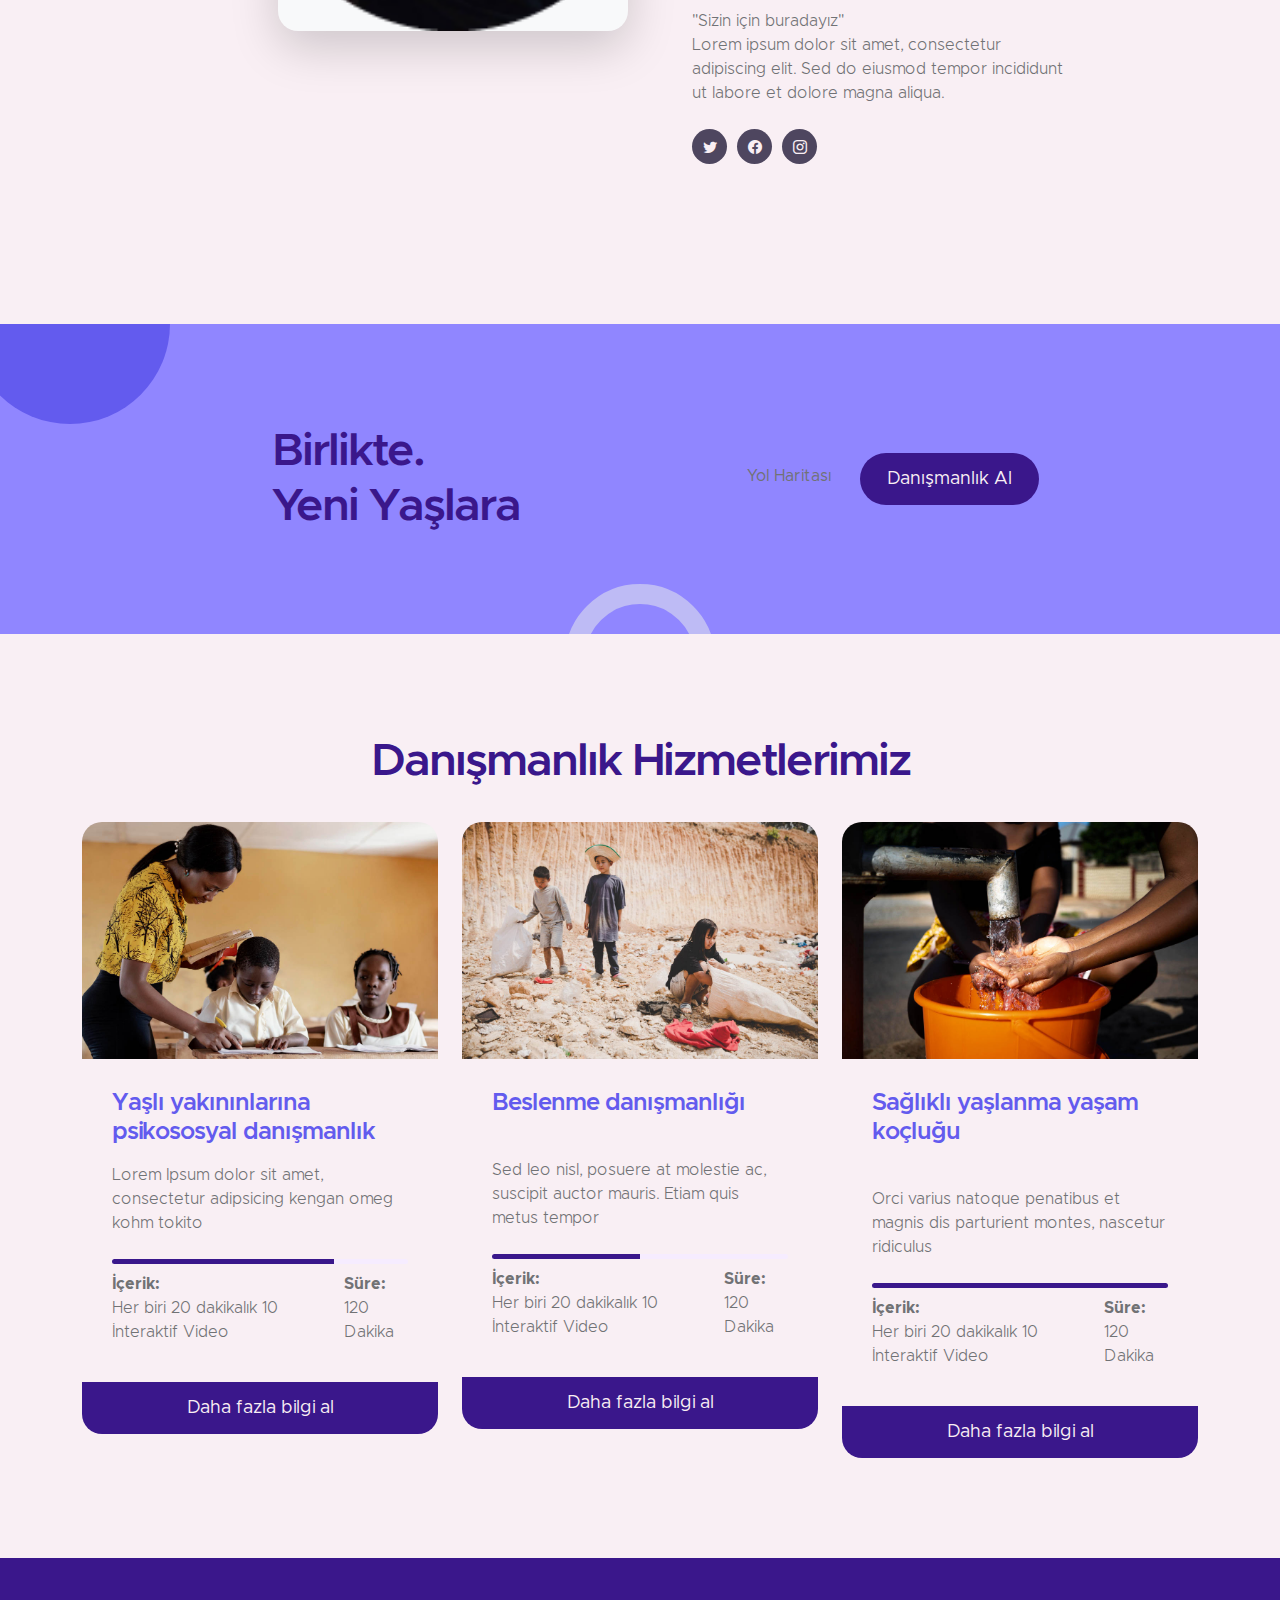
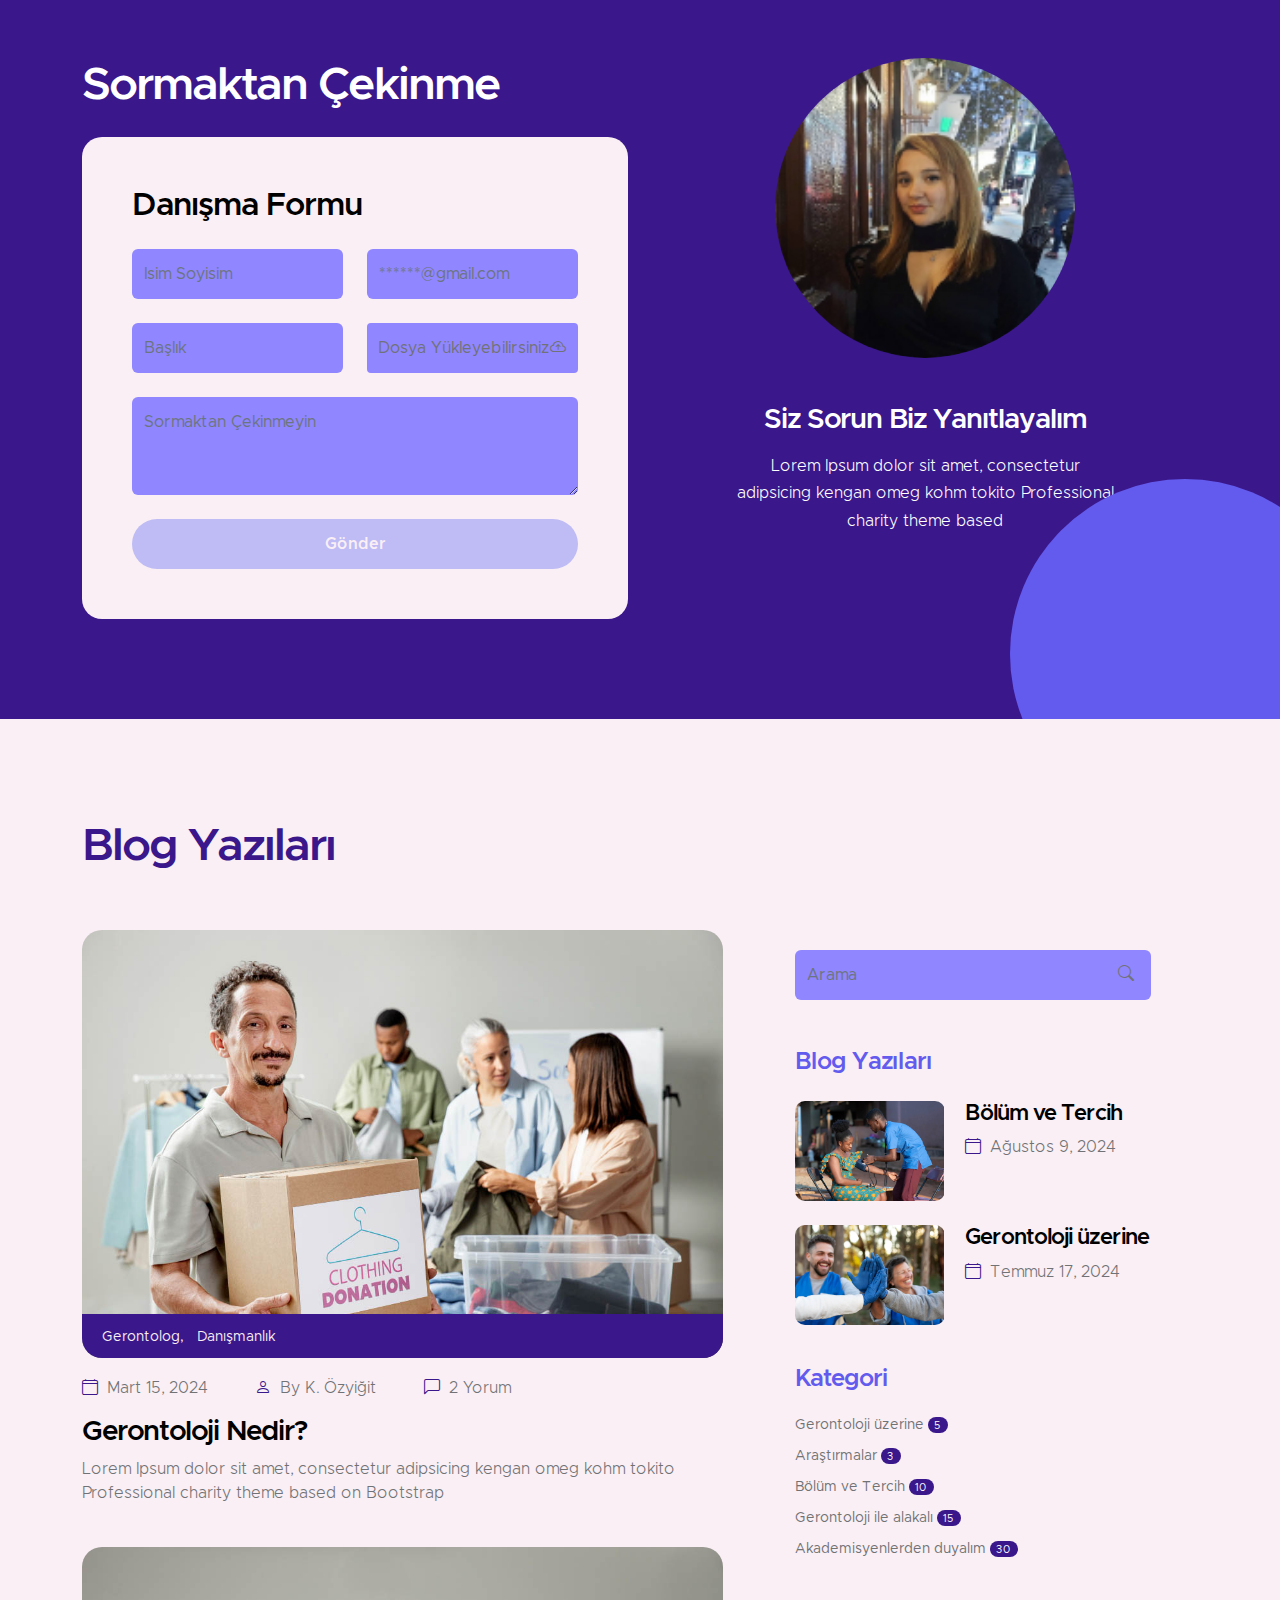
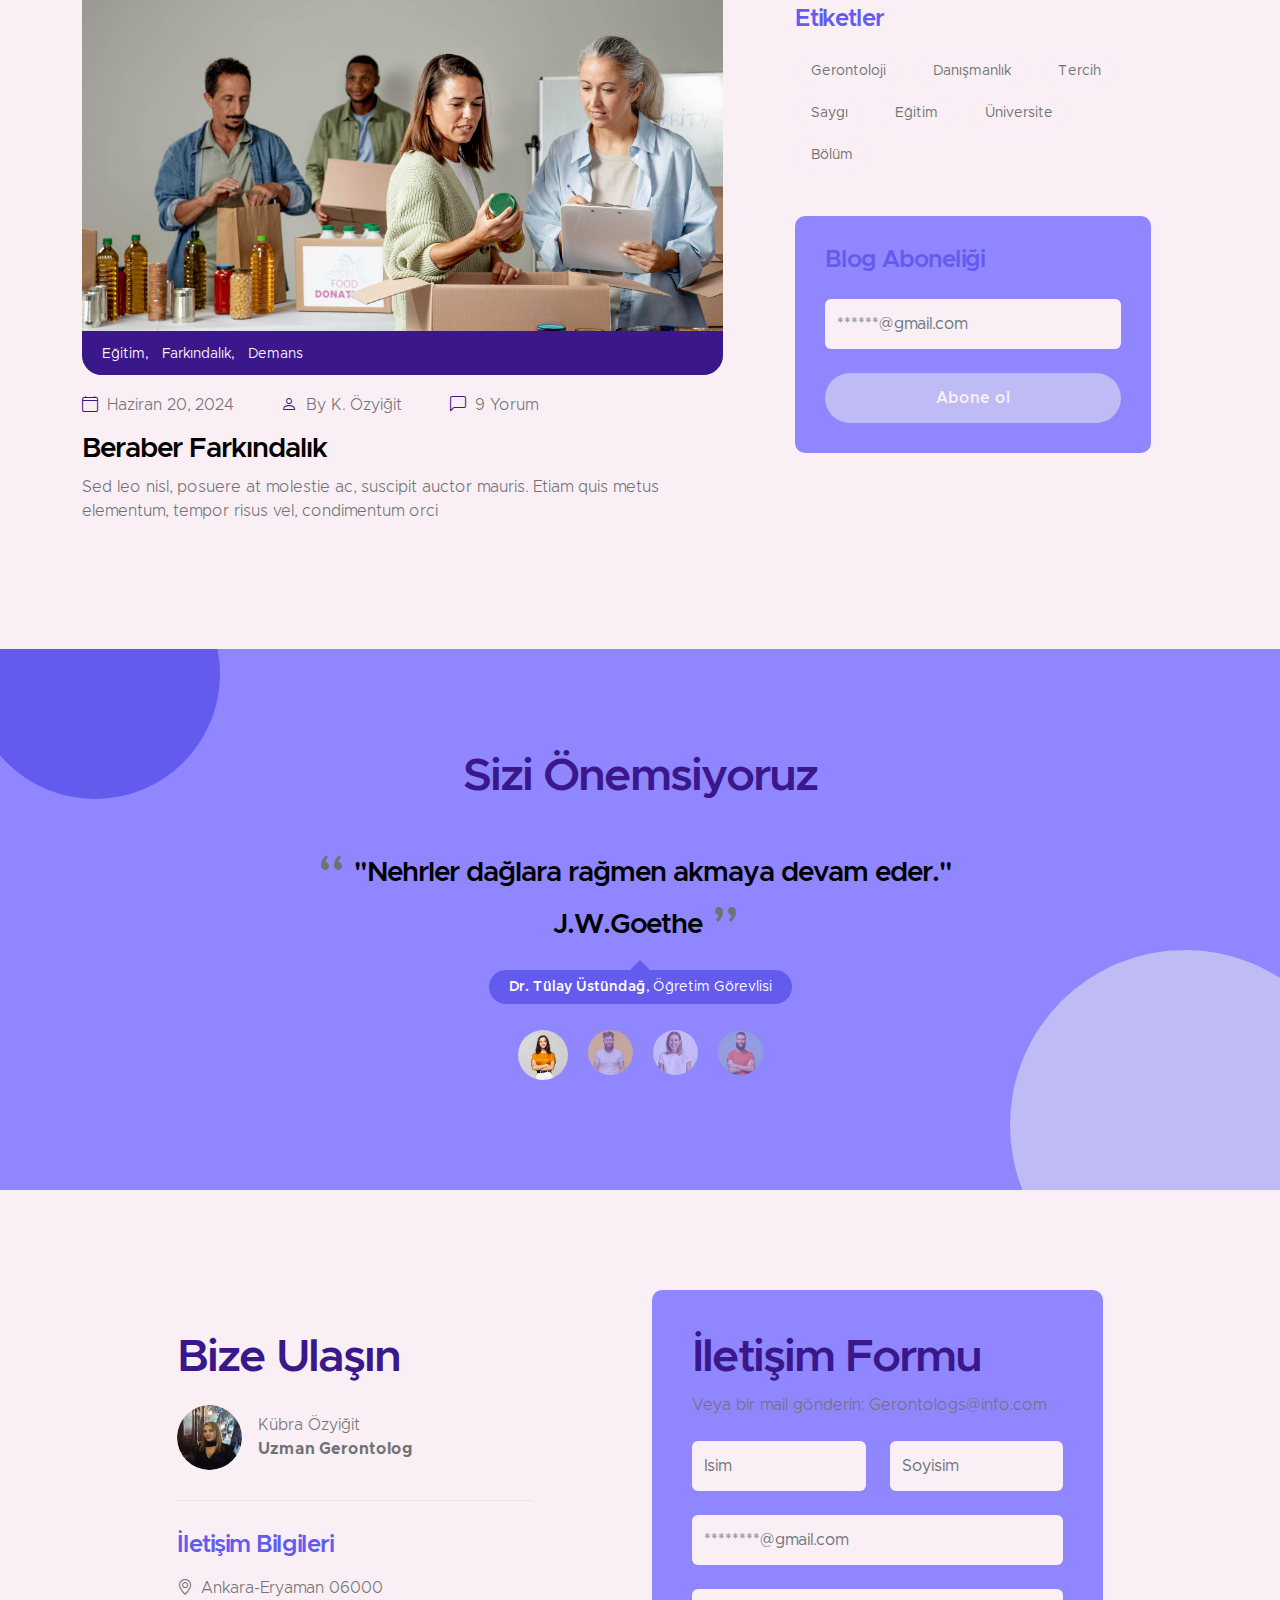
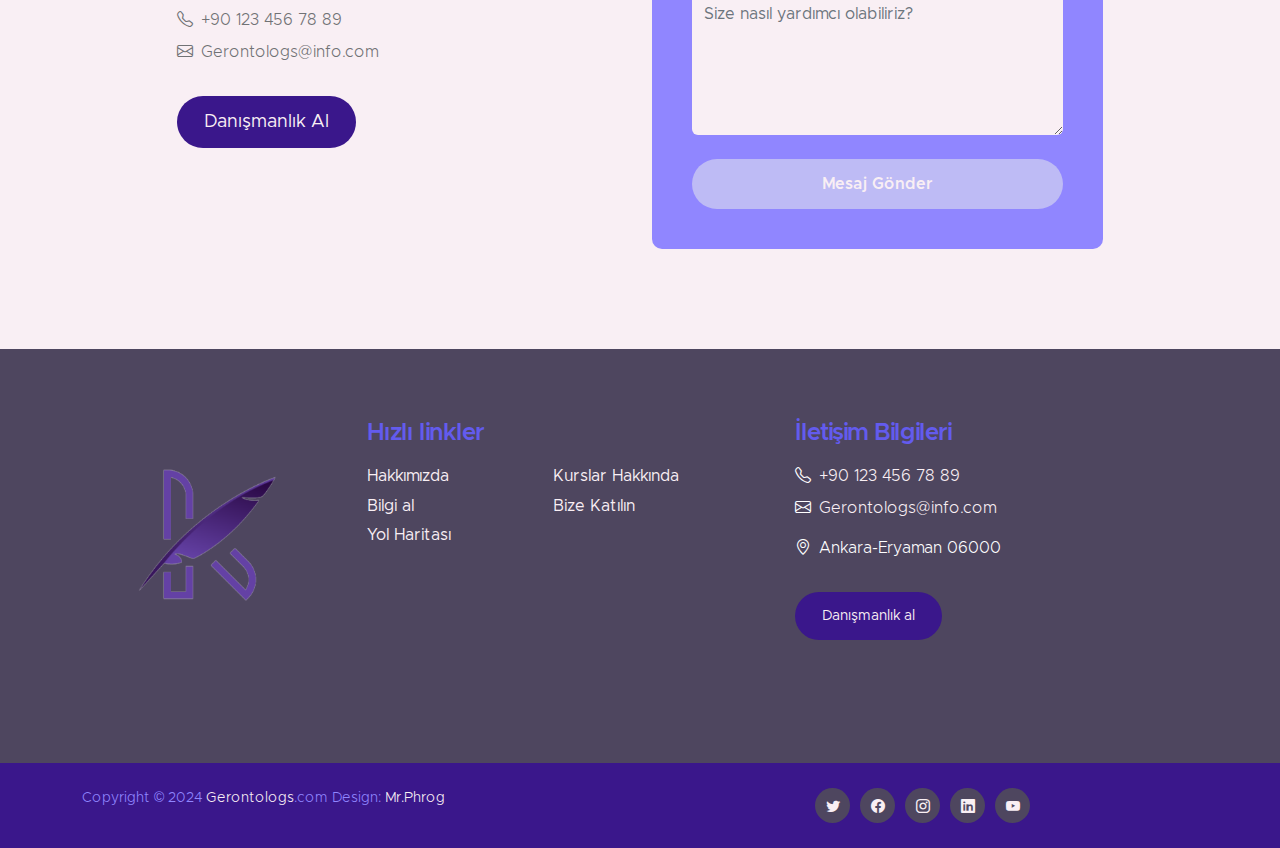
==== commit 4dd5cb9d: "Update index.html" ====
--- a/index.html
+++ b/index.html
@@ -80,7 +80,7 @@
                     <ul class="navbar-nav ms-auto">
 					
 					<li class="nav-item dropdown">
-                            <a class="nav-link click-scroll dropdown-toggle" href="#section_5" id="navbarLightDropdownMenuLink" role="button" data-bs-toggle="dropdown" aria-expanded="false">Hizmetler</a>
+                            <a class="nav-link click-scroll dropdown-toggle" href="#top" id="navbarLightDropdownMenuLink" role="button" data-bs-toggle="dropdown" aria-expanded="false">Hizmetler</a>
 
                             <ul class="dropdown-menu dropdown-menu-light" aria-labelledby="navbarLightDropdownMenuLink">
                                 
@@ -93,7 +93,7 @@
                             </ul>
                         </li>
                         <li class="nav-item">
-                            <a class="nav-link click-scroll" href="#top">Anasayfa</a>
+                            <a class="nav-link click-scroll" href="#section_1">Anasayfa</a>
                         </li>
 
                         <li class="nav-item">
@@ -101,7 +101,7 @@
                         </li>
 
                         <li class="nav-item">
-                            <a class="nav-link click-scroll" href="#section_3">Blog</a>
+                            <a class="nav-link click-scroll" href="#section_5">Blog</a>
                         </li>
 
                         <li class="nav-item">
@@ -113,18 +113,17 @@
                         </li>
 
                         <li class="nav-item ms-3">
-                            <a class="nav-link custom-btn custom-border-btn btn" href="#">Danışmanlık Al</a>
+                            <a class="nav-link custom-btn custom-border-btn btn" href="Donate.html">Danışmanlık Al</a>
                         </li>
-                    </ul>
+                    </ul>	
                 </div>
             </div>
         </nav>
 
         <main>
-
             <section class="hero-section hero-section-full-height">
                 <div class="container-fluid">
-                    <div class="row">
+                    <div class="row"> 
 
                         <div class="col-lg-12 col-12 p-0">
                             <div id="hero-slide" class="carousel carousel-fade slide" data-bs-ride="carousel">
@@ -218,7 +217,7 @@
                         <div class="col-lg-3 col-md-6 col-12 mb-4 mb-lg-0">
                             <div class="featured-block d-flex justify-content-center align-items-center">
                                 <a href="#" class="d-block">
-                                    <img src="images/icons/scholarship.png" class="featured-block-image img-fluid" alt="">
+                                    <img src="images/icons/scholarship.png" width="130" height="140" class="featured-block-image img-fluid" alt="">
 
                                     <p class="featured-block-text"><strong>Gerontoloji  Hakkında </strong><br/>Bilgi Edinelim</p>
                                 </a>
@@ -229,7 +228,7 @@
                 </div>
             </section>
 
-            <section class="section-padding section-bg" id="section_2">
+            <section class="section-padding section-bg" id="section_1" >
                 <div class="container">
                     <div class="row">
 
@@ -296,7 +295,8 @@
             </section>
 
 
-            <section class="about-section section-padding">
+            <section  class="about-section section-padding" id="section_2">
+			
                 <div class="container">
                     <div class="row">
 
@@ -764,7 +764,7 @@
             </section>
 
 
-            <section class="testimonial-section section-padding section-bg">
+            <section class="testimonial-section section-padding section-bg" id="section_6">
                 <div class="container">
                     <div class="row">
 
@@ -834,7 +834,7 @@
             </section>
 
 
-            <section class="contact-section section-padding" id="section_6">
+            <section class="contact-section section-padding" id="section_7">
                 <div class="container">
                     <div class="row">
 
